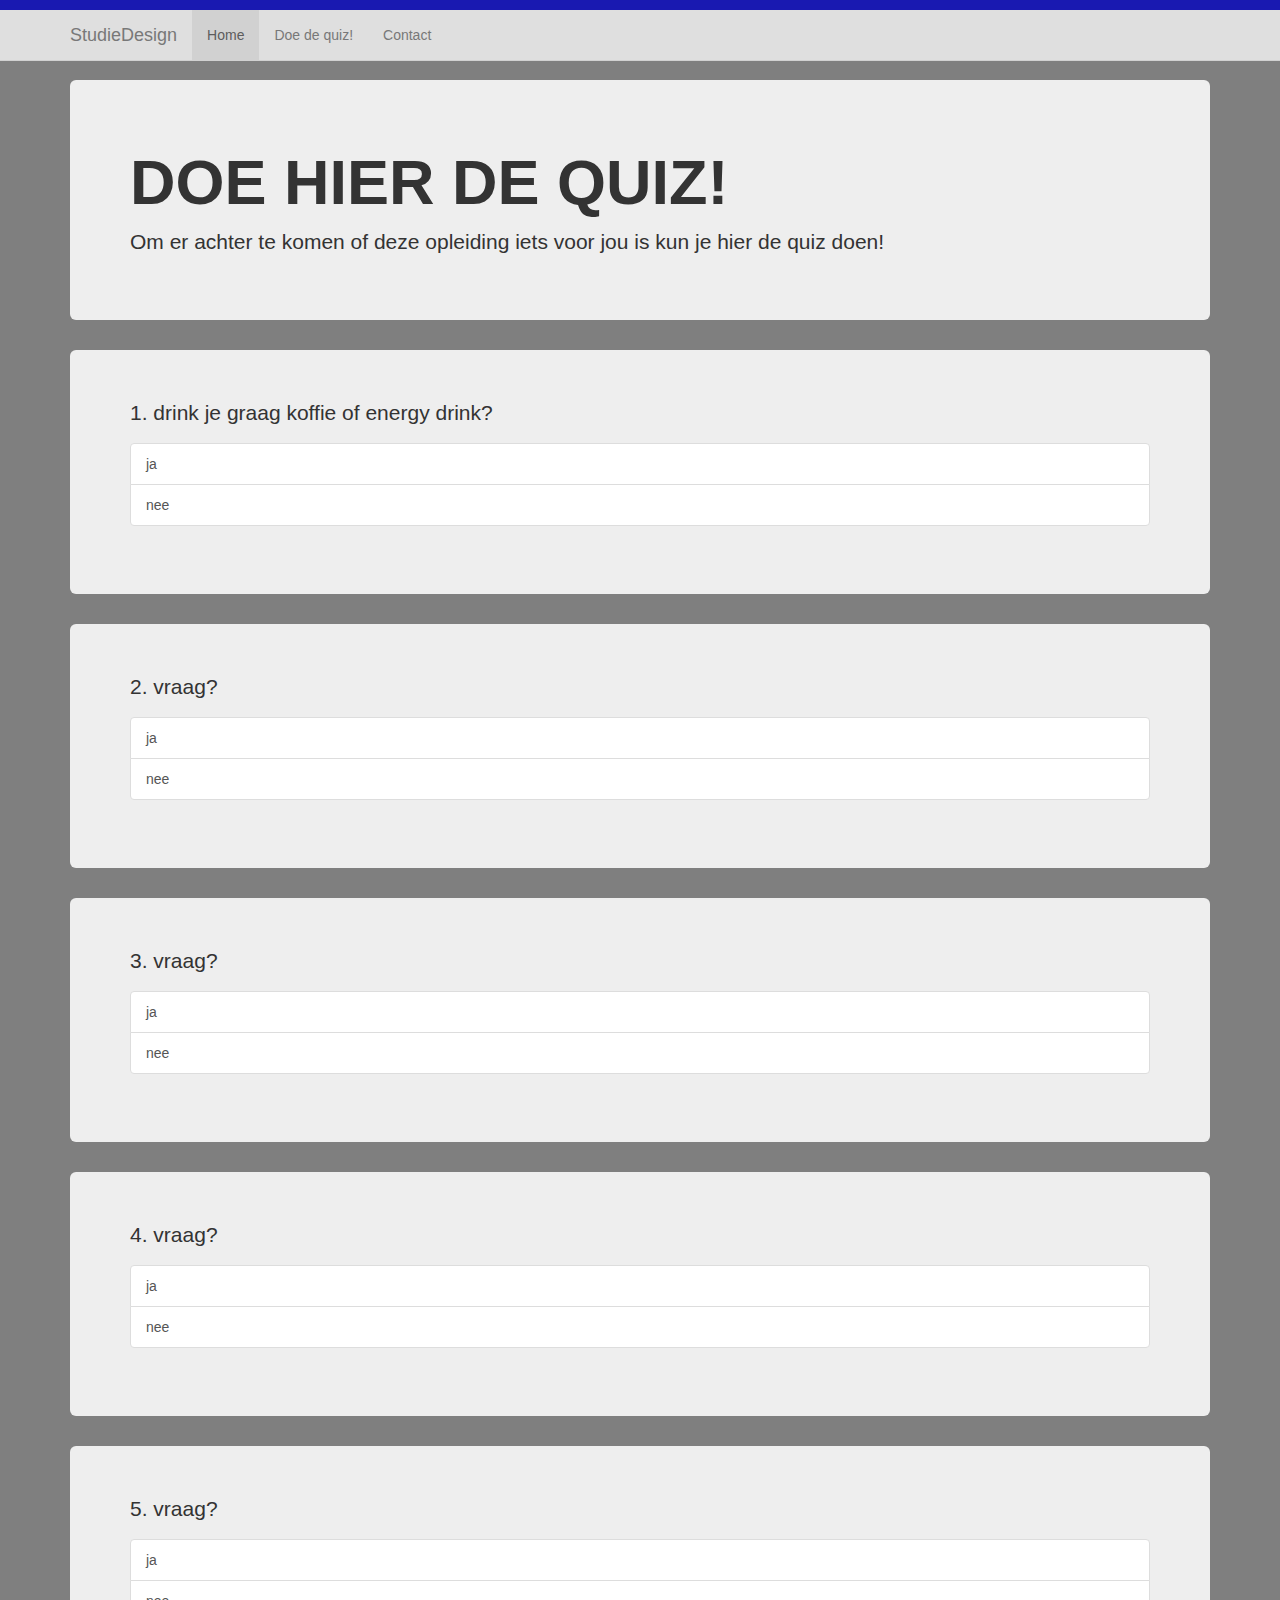
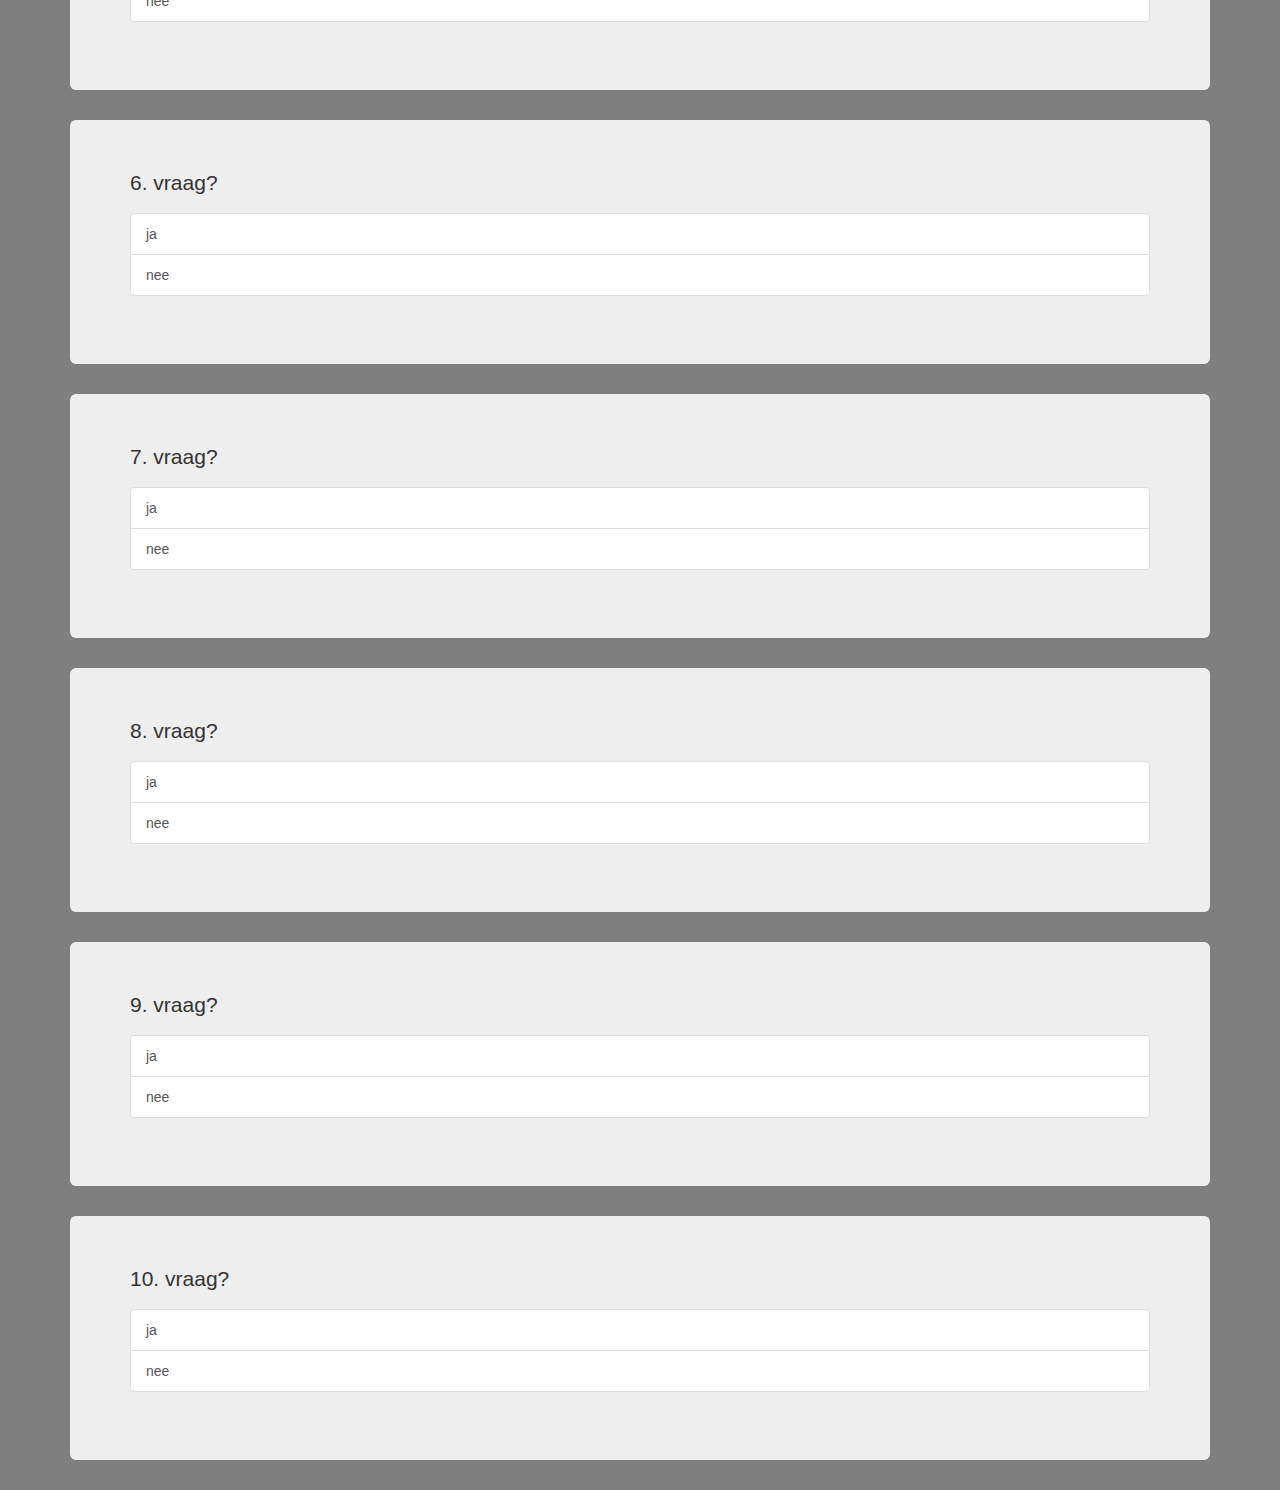
==== quiz.html @ 8c35bb16 "added quiz page" ====
<!DOCTYPE html>
<html lang="en">
<head>
    <meta charset="UTF-8">
    <title>quiz</title>
    <meta charset="UTF-8">
    <title>StudieDesign</title>
    <link rel="shortcut icon" href="assets/images/favicon.ico" type="favicon/ico"/>
    <!-- Latest compiled and minified CSS -->
    <link rel="stylesheet" href="https://maxcdn.bootstrapcdn.com/bootstrap/3.3.7/css/bootstrap.min.css">
    <!-- jQuery library -->
    <script src="https://ajax.googleapis.com/ajax/libs/jquery/3.2.1/jquery.min.js"></script>
    <!-- Latest compiled JavaScript -->
    <script src="https://maxcdn.bootstrapcdn.com/bootstrap/3.3.7/js/bootstrap.min.js"></script>
    <link rel="stylesheet" type="text/css" href="layout/MyCSS.css"/>
</head>
<body>
<nav class="navbar navbar-default navbar-inner navbar-fixed-top">
    <div id="colorstrip"></div>
    <div class="container">
        <div class="navbar-header">
            <button type="button" class="navbar-toggle collapsed" data-toggle="collapse" data-target="#navbar"
                    aria-expanded="false" aria-controls="navbar">
                <span class="sr-only">Toggle navigation</span>
                <span class="icon-bar"></span>
                <span class="icon-bar"></span>
                <span class="icon-bar"></span>
            </button>
            <a class="navbar-brand" href="#">StudieDesign</a>
        </div>
        <div id="navbar" class="navbar-collapse collapse" aria-expanded="false" style="height: 1px;">
            <ul class="nav navbar-nav">
                <li class="active"><a href="#">Home</a></li>
                <li><a href="quiz.html">Doe de quiz!</a></li>
                <li><a href="http://www.avans.nl/over-avans/contact-en-locaties" target="_blank">Contact</a></li>
            </ul>
        </div><!--/.nav-collapse -->
    </div>
</nav>
<div class="container content">

    <div class="jumbotron">
        <h1 class="display-3">Doe hier de quiz!</h1>
        <p class="lead">Om er achter te komen of deze opleiding iets voor jou is kun je hier de quiz doen!</p>
    </div>
    <div class="jumbotron">
        <p>1. drink je graag koffie of energy drink?</p>
        <div class="list-group">
            <a id="q1a1" data-attr="off" onclick="makeActiveA1(1)" class="list-group-item list-group-item-action">ja</a>
            <a id="q1a2" data-attr="off" onclick="makeActiveA1(2)"
               class="list-group-item list-group-item-action">nee</a>
        </div>
    </div>
    <div class="jumbotron">
        <p>2. vraag?</p>
        <div class="list-group">
            <a id="" data-attr="off" onclick="makeActiveA1(1)" class="list-group-item list-group-item-action">ja</a>
            <a id="" data-attr="off" onclick="makeActiveA1(2)" class="list-group-item list-group-item-action">nee</a>
        </div>
    </div>
    <div class="jumbotron">
        <p>3. vraag?</p>
        <div class="list-group">
            <a id="" data-attr="off" onclick="" class="list-group-item list-group-item-action">ja</a>
            <a id="" data-attr="off" onclick="" class="list-group-item list-group-item-action">nee</a>
        </div>
    </div>
    <div class="jumbotron">
        <p>4. vraag?</p>
        <div class="list-group">
            <a id="" data-attr="off" onclick="" class="list-group-item list-group-item-action">ja</a>
            <a id="" data-attr="off" onclick="" class="list-group-item list-group-item-action">nee</a>
        </div>
    </div>
    <div class="jumbotron">
        <p>5. vraag?</p>
        <div class="list-group">
            <a id="" data-attr="off" onclick="" class="list-group-item list-group-item-action">ja</a>
            <a id="" data-attr="off" onclick="" class="list-group-item list-group-item-action">nee</a>
        </div>
    </div>
    <div class="jumbotron">
        <p>6. vraag?</p>
        <div class="list-group">
            <a id="" data-attr="off" onclick="" class="list-group-item list-group-item-action">ja</a>
            <a id="" data-attr="off" onclick="" class="list-group-item list-group-item-action">nee</a>
        </div>
    </div>
    <div class="jumbotron">
        <p>7. vraag?</p>
        <div class="list-group">
            <a id="" data-attr="off" onclick="" class="list-group-item list-group-item-action">ja</a>
            <a id="" data-attr="off" onclick="" class="list-group-item list-group-item-action">nee</a>
        </div>
    </div>
    <div class="jumbotron">
        <p>8. vraag?</p>
        <div class="list-group">
            <a id="" data-attr="off" onclick="" class="list-group-item list-group-item-action">ja</a>
            <a id="" data-attr="off" onclick="" class="list-group-item list-group-item-action">nee</a>
        </div>
    </div>
    <div class="jumbotron">
        <p>9. vraag?</p>
        <div class="list-group">
            <a id="" data-attr="off" onclick="" class="list-group-item list-group-item-action">ja</a>
            <a id="" data-attr="off" onclick="" class="list-group-item list-group-item-action">nee</a>
        </div>
    </div>
    <div class="jumbotron">
        <p>10. vraag?</p>
        <div class="list-group">
            <a id="" data-attr="off" onclick="" class="list-group-item list-group-item-action">ja</a>
            <a id="" data-attr="off" onclick="" class="list-group-item list-group-item-action">nee</a>
        </div>
    </div>
</div>
<script src="js/myJavaScript.js"></script>
</body>
</html>
---- layout/MyCSS.css ----
h1 {
    font-family: 'Roboto', sans-serif;
    font-weight: 900;
    color: white;
    text-transform: uppercase;
    font-size: 2rem;
}

.paragraph {
    font-family: 'Roboto', sans-serif;
    bottom: 20px;
    color: white;
    margin: 0;
}

#colorstrip{
    width: 100%; height: 10px;
    border-style: solid;
    border-color: #0000bf;
    background-color: #0000bf;
}

.navbar-inner {
    opacity: 0.8;
}

.content {
    padding-top: 20px;
}

/* Mobile first*/
body {
    padding-top: 60px;
    background-image: linear-gradient(
            rgba(0, 0, 0, 0.5),
            rgba(0, 0, 0, 0.5)
    ),
    url(../assets/images/10888.jpg);

    /* This will ensure everywhere is covered */
    background-size: cover;
}

/*rule for medium sized screens*/
@media only screen and (min-width: 400px) {
    body {

    }
}

/* rule for bigger screens*/
@media only screen and (min-width: 1190px) {
    body {

    }
}
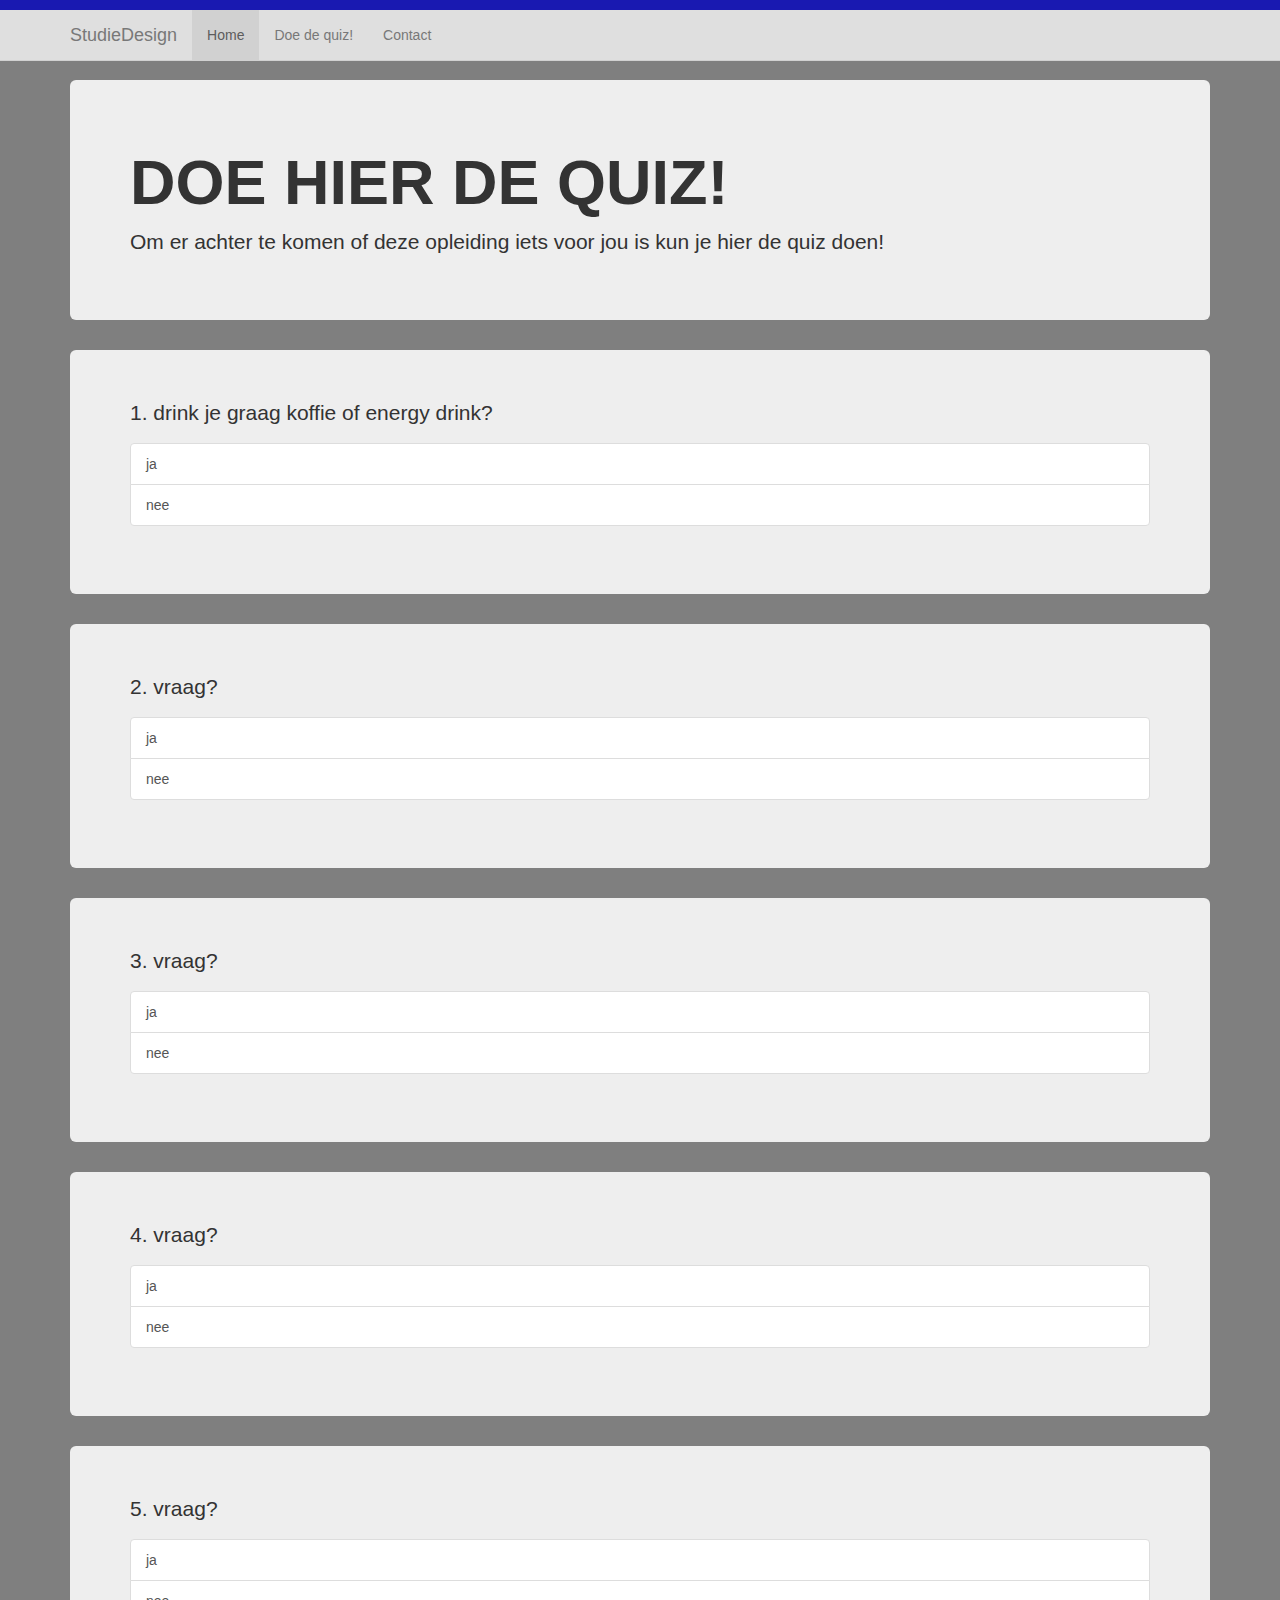
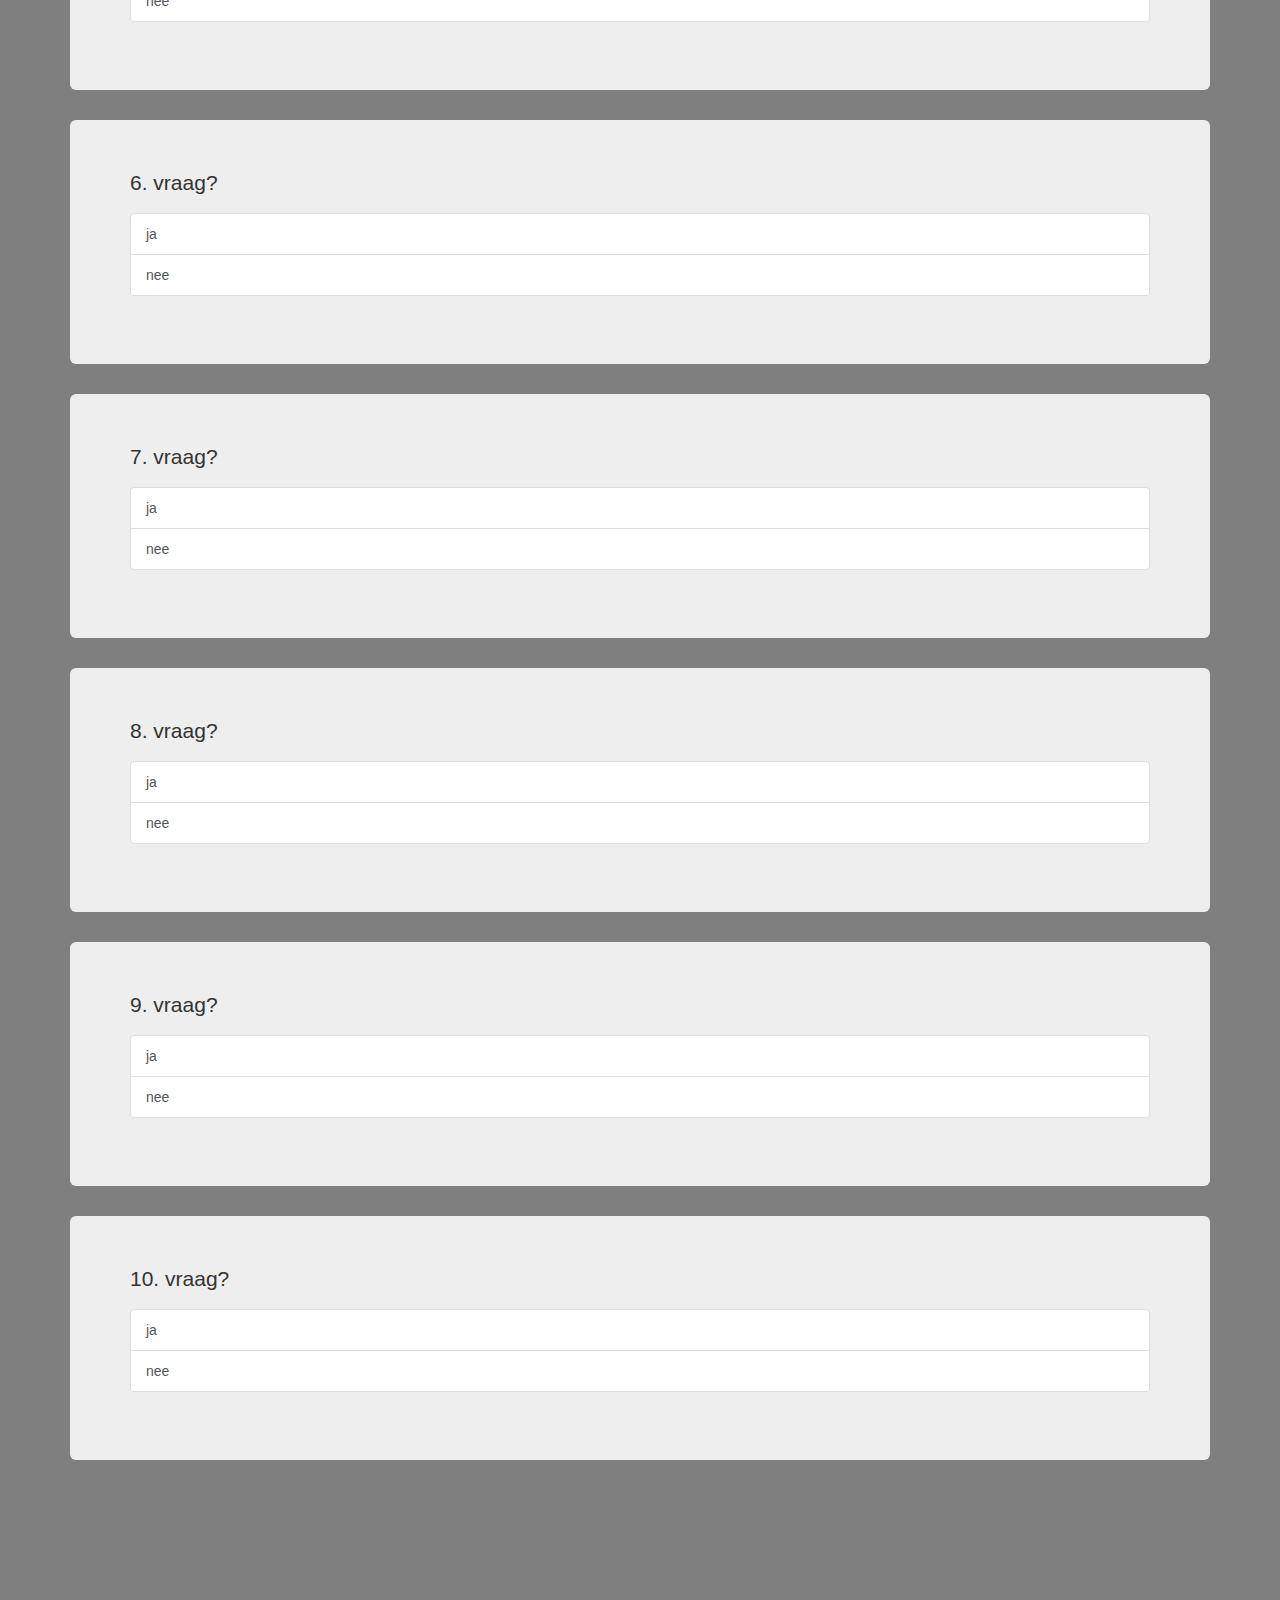
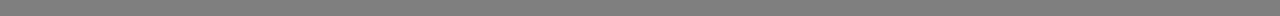
==== commit ecfa5268: "changed everything in javascript for the quiz" ====
--- a/quiz.html
+++ b/quiz.html
@@ -37,82 +37,87 @@
         </div><!--/.nav-collapse -->
     </div>
 </nav>
-<div class="container content">
-
+<div id="quizContent" class="container content">
     <div class="jumbotron">
         <h1 class="display-3">Doe hier de quiz!</h1>
         <p class="lead">Om er achter te komen of deze opleiding iets voor jou is kun je hier de quiz doen!</p>
     </div>
-    <div class="jumbotron">
-        <p>1. drink je graag koffie of energy drink?</p>
-        <div class="list-group">
-            <a id="q1a1" data-attr="off" onclick="makeActiveA1(1)" class="list-group-item list-group-item-action">ja</a>
-            <a id="q1a2" data-attr="off" onclick="makeActiveA1(2)"
-               class="list-group-item list-group-item-action">nee</a>
+    <div id="quizQuestions">
+        <div id="question1" class="jumbotron question">
+            <p>1. drink je graag koffie of energy drink?</p>
+            <div class="list-group ">
+                <a id="q1a1" data-attr="off" onclick="makeActive(1, 1)" class="list-group-item list-group-item-action">ja</a>
+                <a id="q1a2" data-attr="off" onclick="makeActive(1, 2)"
+                   class="list-group-item list-group-item-action">nee</a>
+            </div>
+        </div>
+        <div id="question2" class="jumbotron question">
+            <p>2. vraag?</p>
+            <div class="list-group ">
+                <a id="q2a1" data-attr="off" onclick="makeActive(2, 1)" class="list-group-item list-group-item-action">ja</a>
+                <a id="q2a2" data-attr="off" onclick="makeActive(2, 2)" class="list-group-item list-group-item-action">nee</a>
+            </div>
+        </div>
+        <div id="question3" class="jumbotron question">
+            <p>3. vraag?</p>
+            <div class="list-group ">
+                <a id="q3a1" data-attr="off" onclick="makeActive(3, 1)" class="list-group-item list-group-item-action">ja</a>
+                <a id="q3a2" data-attr="off" onclick="makeActive(3, 2)" class="list-group-item list-group-item-action">nee</a>
+            </div>
+        </div>
+        <div id="question4" class="jumbotron question">
+            <p>4. vraag?</p>
+            <div class="list-group ">
+                <a id="q4a1" data-attr="off" onclick="makeActive(4, 1)" class="list-group-item list-group-item-action">ja</a>
+                <a id="q4a2" data-attr="off" onclick="makeActive(4, 2)" class="list-group-item list-group-item-action">nee</a>
+            </div>
+        </div>
+        <div id="question5" class="jumbotron question">
+            <p>5. vraag?</p>
+            <div class="list-group">
+                <a id="q5a1" data-attr="off" onclick="makeActive(5, 1)" class="list-group-item list-group-item-action">ja</a>
+                <a id="q5a2" data-attr="off" onclick="makeActive(5, 2)" class="list-group-item list-group-item-action">nee</a>
+            </div>
+        </div>
+        <div id="question6" class="jumbotron question">
+            <p>6. vraag?</p>
+            <div class="list-group">
+                <a id="q6a1" data-attr="off" onclick="makeActive(6, 1)" class="list-group-item list-group-item-action">ja</a>
+                <a id="q6a2" data-attr="off" onclick="makeActive(6, 2)" class="list-group-item list-group-item-action">nee</a>
+            </div>
+        </div>
+        <div id="question7" class="jumbotron question">
+            <p>7. vraag?</p>
+            <div class="list-group">
+                <a id="q7a1" data-attr="off" onclick="makeActive(7, 1)" class="list-group-item list-group-item-action">ja</a>
+                <a id="q7a2" data-attr="off" onclick="makeActive(7, 2)" class="list-group-item list-group-item-action">nee</a>
+            </div>
+        </div>
+        <div id="question8" class="jumbotron question">
+            <p>8. vraag?</p>
+            <div class="list-group">
+                <a id="q8a1" data-attr="off" onclick="makeActive(8, 1)" class="list-group-item list-group-item-action">ja</a>
+                <a id="q8a2" data-attr="off" onclick="makeActive(8, 2)" class="list-group-item list-group-item-action">nee</a>
+            </div>
+        </div>
+        <div id="question9" class="jumbotron question">
+            <p>9. vraag?</p>
+            <div class="list-group">
+                <a id="q9a1" data-attr="off" onclick="makeActive(9, 1)" class="list-group-item list-group-item-action">ja</a>
+                <a id="q9a2" data-attr="off" onclick="makeActive(9, 2)" class="list-group-item list-group-item-action">nee</a>
+            </div>
+        </div>
+        <div id="question10" class="jumbotron question">
+            <p>10. vraag?</p>
+            <div class="list-group">
+                <a id="q10a1" data-attr="off" onclick="makeActive(10, 1)"
+                   class="list-group-item list-group-item-action">ja</a>
+                <a id="q10a2" data-attr="off" onclick="makeActive(10, 2)"
+                   class="list-group-item list-group-item-action">nee</a>
+            </div>
         </div>
     </div>
-    <div class="jumbotron">
-        <p>2. vraag?</p>
-        <div class="list-group">
-            <a id="" data-attr="off" onclick="makeActiveA1(1)" class="list-group-item list-group-item-action">ja</a>
-            <a id="" data-attr="off" onclick="makeActiveA1(2)" class="list-group-item list-group-item-action">nee</a>
-        </div>
-    </div>
-    <div class="jumbotron">
-        <p>3. vraag?</p>
-        <div class="list-group">
-            <a id="" data-attr="off" onclick="" class="list-group-item list-group-item-action">ja</a>
-            <a id="" data-attr="off" onclick="" class="list-group-item list-group-item-action">nee</a>
-        </div>
-    </div>
-    <div class="jumbotron">
-        <p>4. vraag?</p>
-        <div class="list-group">
-            <a id="" data-attr="off" onclick="" class="list-group-item list-group-item-action">ja</a>
-            <a id="" data-attr="off" onclick="" class="list-group-item list-group-item-action">nee</a>
-        </div>
-    </div>
-    <div class="jumbotron">
-        <p>5. vraag?</p>
-        <div class="list-group">
-            <a id="" data-attr="off" onclick="" class="list-group-item list-group-item-action">ja</a>
-            <a id="" data-attr="off" onclick="" class="list-group-item list-group-item-action">nee</a>
-        </div>
-    </div>
-    <div class="jumbotron">
-        <p>6. vraag?</p>
-        <div class="list-group">
-            <a id="" data-attr="off" onclick="" class="list-group-item list-group-item-action">ja</a>
-            <a id="" data-attr="off" onclick="" class="list-group-item list-group-item-action">nee</a>
-        </div>
-    </div>
-    <div class="jumbotron">
-        <p>7. vraag?</p>
-        <div class="list-group">
-            <a id="" data-attr="off" onclick="" class="list-group-item list-group-item-action">ja</a>
-            <a id="" data-attr="off" onclick="" class="list-group-item list-group-item-action">nee</a>
-        </div>
-    </div>
-    <div class="jumbotron">
-        <p>8. vraag?</p>
-        <div class="list-group">
-            <a id="" data-attr="off" onclick="" class="list-group-item list-group-item-action">ja</a>
-            <a id="" data-attr="off" onclick="" class="list-group-item list-group-item-action">nee</a>
-        </div>
-    </div>
-    <div class="jumbotron">
-        <p>9. vraag?</p>
-        <div class="list-group">
-            <a id="" data-attr="off" onclick="" class="list-group-item list-group-item-action">ja</a>
-            <a id="" data-attr="off" onclick="" class="list-group-item list-group-item-action">nee</a>
-        </div>
-    </div>
-    <div class="jumbotron">
-        <p>10. vraag?</p>
-        <div class="list-group">
-            <a id="" data-attr="off" onclick="" class="list-group-item list-group-item-action">ja</a>
-            <a id="" data-attr="off" onclick="" class="list-group-item list-group-item-action">nee</a>
-        </div>
+    <div id="finalScores" class="jumbotron finalScore">
     </div>
 </div>
 <script src="js/myJavaScript.js"></script>
--- a/layout/MyCSS.css
+++ b/layout/MyCSS.css
@@ -54,3 +54,7 @@
 
     }
 }
+
+#finalScores{
+    visibility: hidden;
+}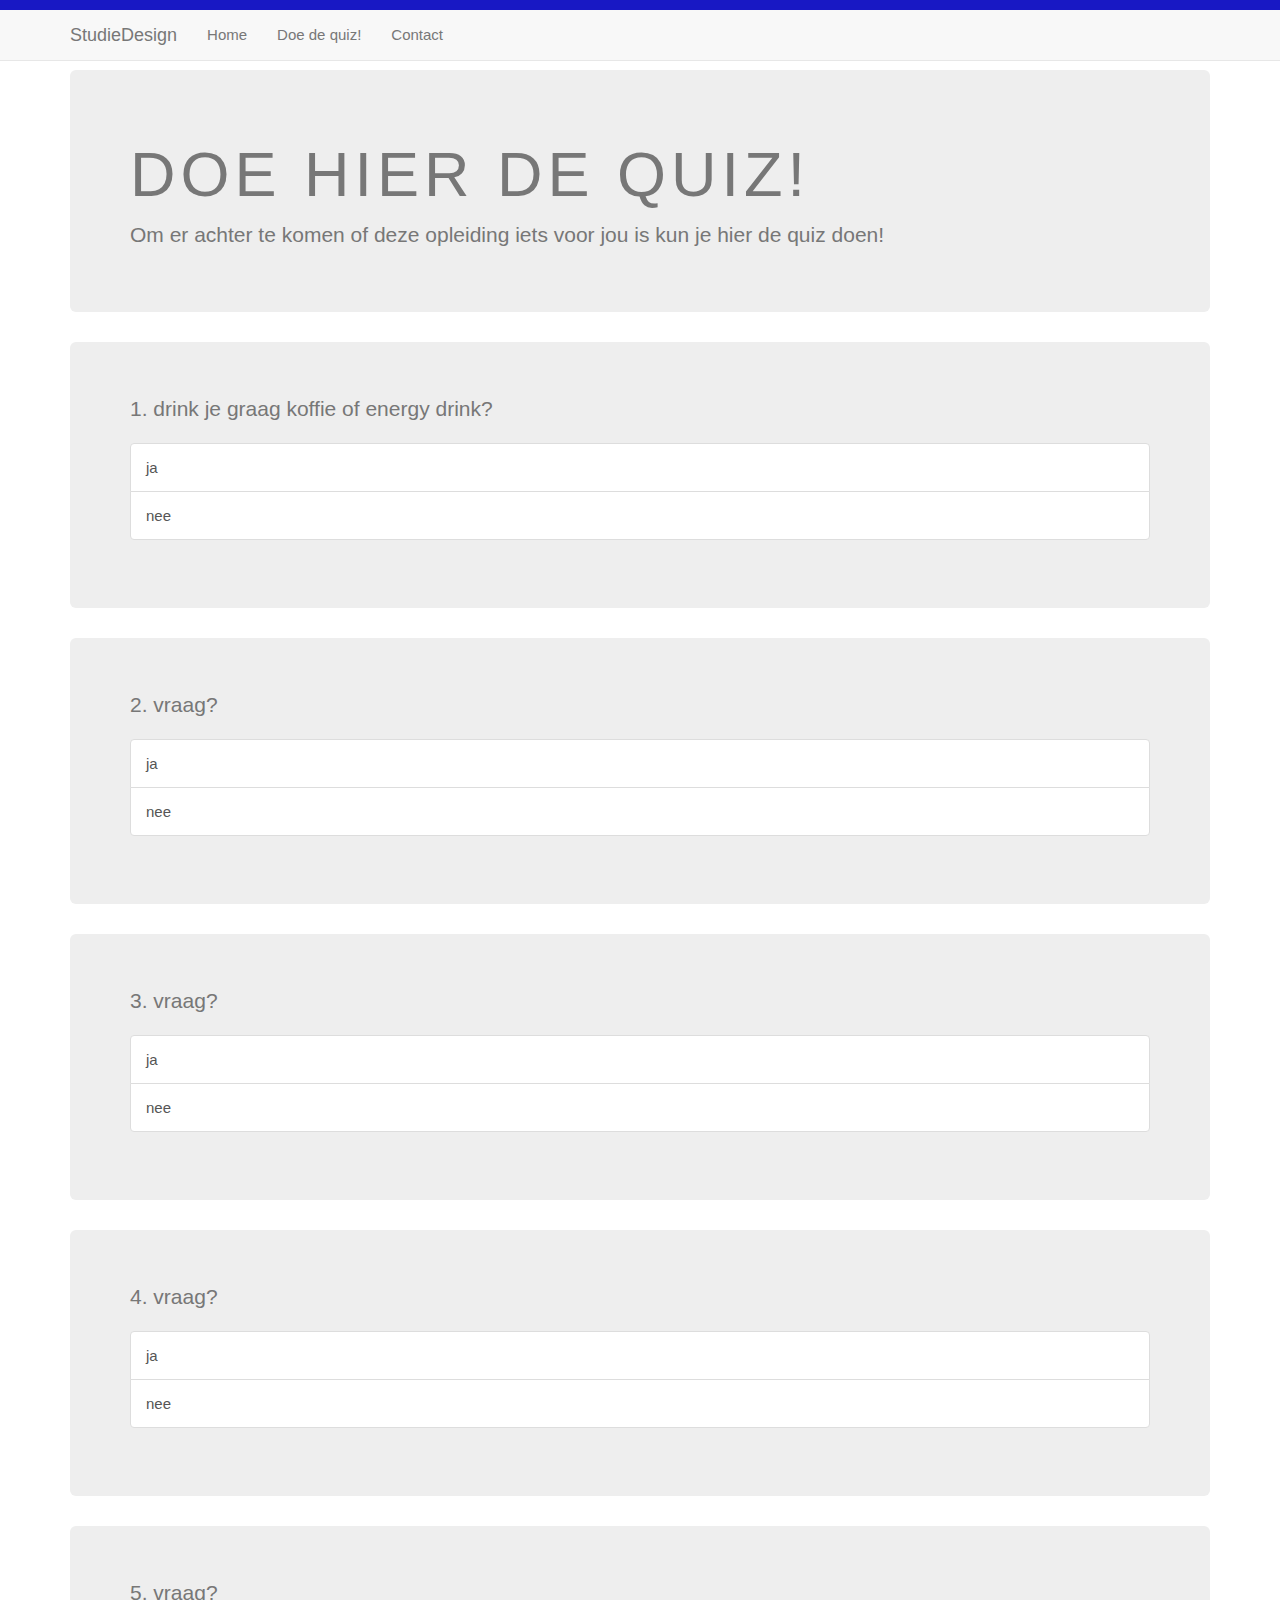
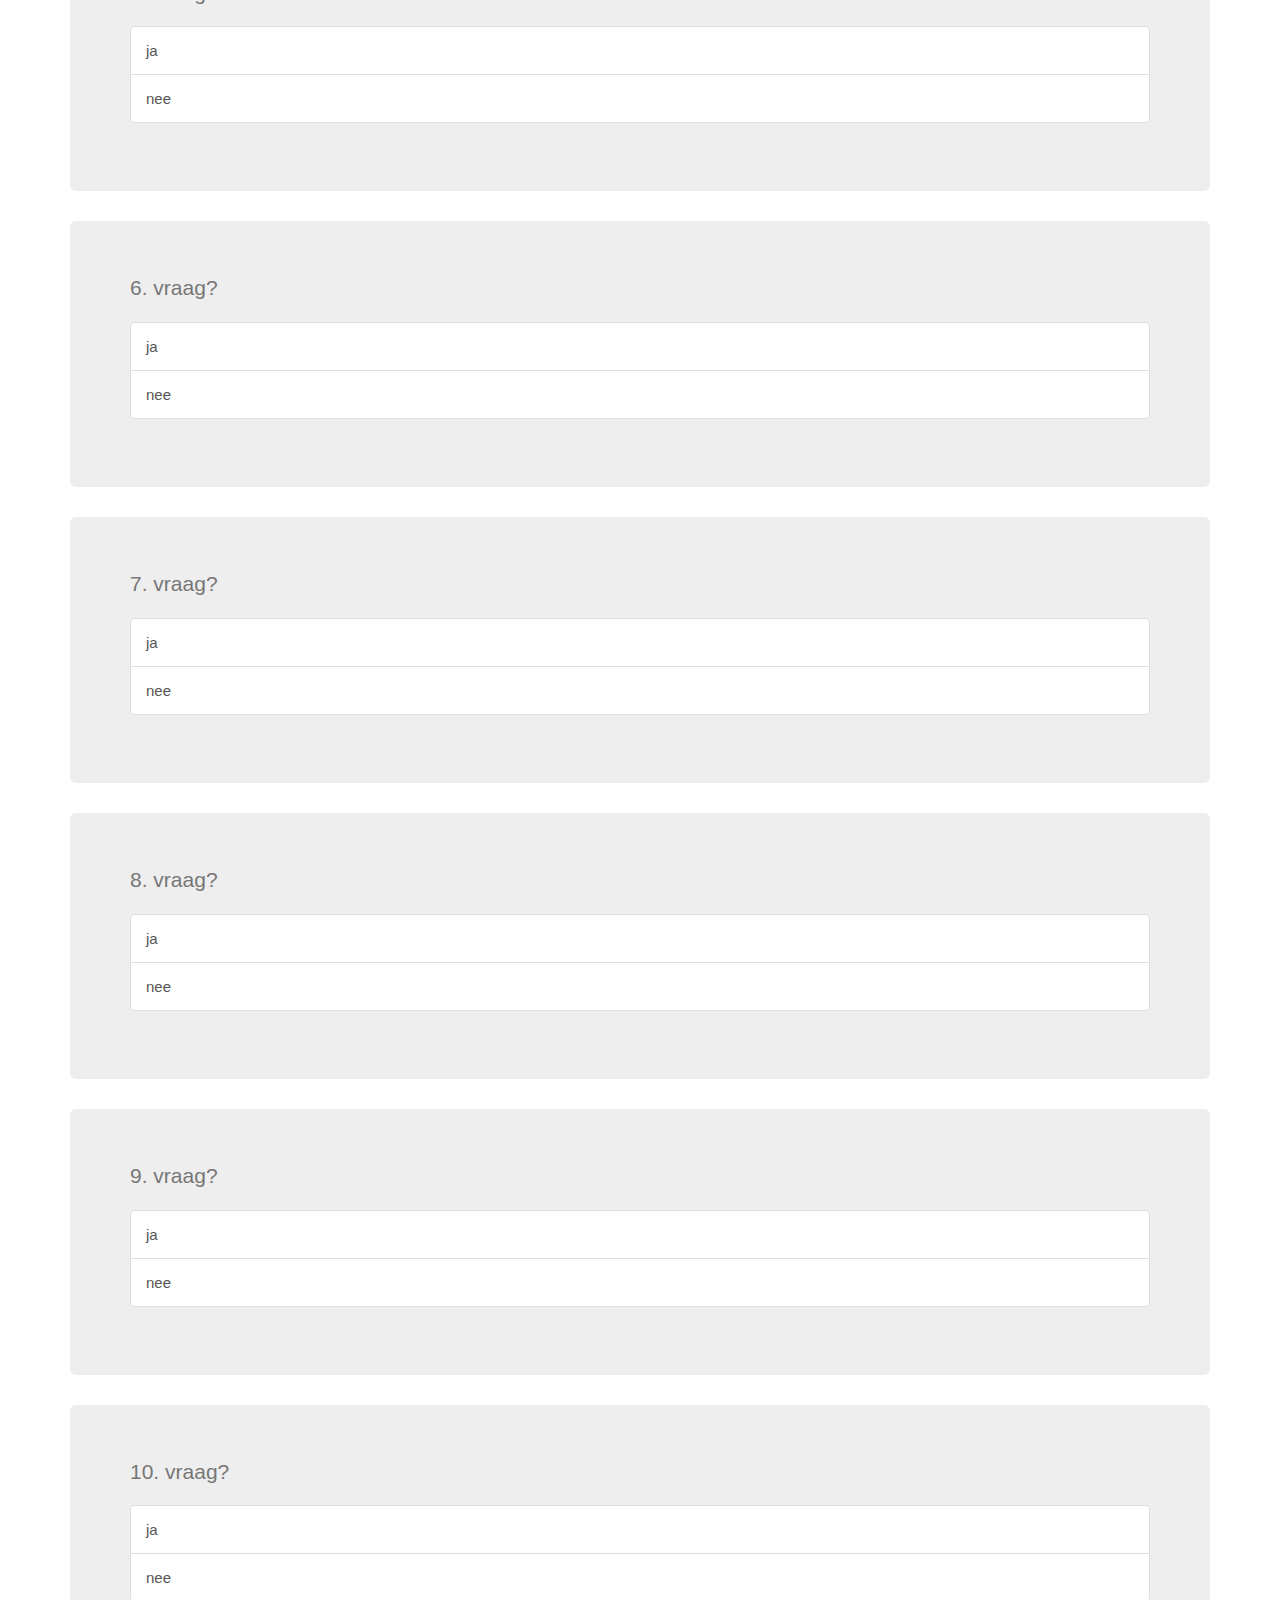
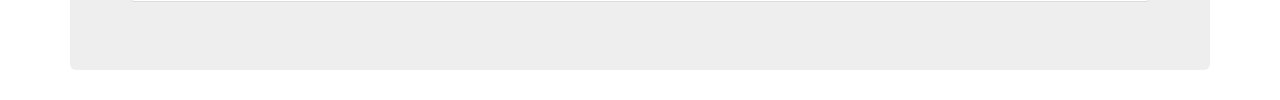
==== commit a81f877d: "Structered site with fullPage.js" ====
--- a/quiz.html
+++ b/quiz.html
@@ -30,94 +30,89 @@
         </div>
         <div id="navbar" class="navbar-collapse collapse" aria-expanded="false" style="height: 1px;">
             <ul class="nav navbar-nav">
-                <li class="active"><a href="#">Home</a></li>
+                <li><a href="index.html">Home</a></li>
                 <li><a href="quiz.html">Doe de quiz!</a></li>
                 <li><a href="http://www.avans.nl/over-avans/contact-en-locaties" target="_blank">Contact</a></li>
             </ul>
         </div><!--/.nav-collapse -->
     </div>
 </nav>
-<div id="quizContent" class="container content">
+<div class="container content">
+
     <div class="jumbotron">
         <h1 class="display-3">Doe hier de quiz!</h1>
         <p class="lead">Om er achter te komen of deze opleiding iets voor jou is kun je hier de quiz doen!</p>
     </div>
-    <div id="quizQuestions">
-        <div id="question1" class="jumbotron question">
-            <p>1. drink je graag koffie of energy drink?</p>
-            <div class="list-group ">
-                <a id="q1a1" data-attr="off" onclick="makeActive(1, 1)" class="list-group-item list-group-item-action">ja</a>
-                <a id="q1a2" data-attr="off" onclick="makeActive(1, 2)"
-                   class="list-group-item list-group-item-action">nee</a>
-            </div>
-        </div>
-        <div id="question2" class="jumbotron question">
-            <p>2. vraag?</p>
-            <div class="list-group ">
-                <a id="q2a1" data-attr="off" onclick="makeActive(2, 1)" class="list-group-item list-group-item-action">ja</a>
-                <a id="q2a2" data-attr="off" onclick="makeActive(2, 2)" class="list-group-item list-group-item-action">nee</a>
-            </div>
-        </div>
-        <div id="question3" class="jumbotron question">
-            <p>3. vraag?</p>
-            <div class="list-group ">
-                <a id="q3a1" data-attr="off" onclick="makeActive(3, 1)" class="list-group-item list-group-item-action">ja</a>
-                <a id="q3a2" data-attr="off" onclick="makeActive(3, 2)" class="list-group-item list-group-item-action">nee</a>
-            </div>
-        </div>
-        <div id="question4" class="jumbotron question">
-            <p>4. vraag?</p>
-            <div class="list-group ">
-                <a id="q4a1" data-attr="off" onclick="makeActive(4, 1)" class="list-group-item list-group-item-action">ja</a>
-                <a id="q4a2" data-attr="off" onclick="makeActive(4, 2)" class="list-group-item list-group-item-action">nee</a>
-            </div>
-        </div>
-        <div id="question5" class="jumbotron question">
-            <p>5. vraag?</p>
-            <div class="list-group">
-                <a id="q5a1" data-attr="off" onclick="makeActive(5, 1)" class="list-group-item list-group-item-action">ja</a>
-                <a id="q5a2" data-attr="off" onclick="makeActive(5, 2)" class="list-group-item list-group-item-action">nee</a>
-            </div>
-        </div>
-        <div id="question6" class="jumbotron question">
-            <p>6. vraag?</p>
-            <div class="list-group">
-                <a id="q6a1" data-attr="off" onclick="makeActive(6, 1)" class="list-group-item list-group-item-action">ja</a>
-                <a id="q6a2" data-attr="off" onclick="makeActive(6, 2)" class="list-group-item list-group-item-action">nee</a>
-            </div>
-        </div>
-        <div id="question7" class="jumbotron question">
-            <p>7. vraag?</p>
-            <div class="list-group">
-                <a id="q7a1" data-attr="off" onclick="makeActive(7, 1)" class="list-group-item list-group-item-action">ja</a>
-                <a id="q7a2" data-attr="off" onclick="makeActive(7, 2)" class="list-group-item list-group-item-action">nee</a>
-            </div>
-        </div>
-        <div id="question8" class="jumbotron question">
-            <p>8. vraag?</p>
-            <div class="list-group">
-                <a id="q8a1" data-attr="off" onclick="makeActive(8, 1)" class="list-group-item list-group-item-action">ja</a>
-                <a id="q8a2" data-attr="off" onclick="makeActive(8, 2)" class="list-group-item list-group-item-action">nee</a>
-            </div>
-        </div>
-        <div id="question9" class="jumbotron question">
-            <p>9. vraag?</p>
-            <div class="list-group">
-                <a id="q9a1" data-attr="off" onclick="makeActive(9, 1)" class="list-group-item list-group-item-action">ja</a>
-                <a id="q9a2" data-attr="off" onclick="makeActive(9, 2)" class="list-group-item list-group-item-action">nee</a>
-            </div>
-        </div>
-        <div id="question10" class="jumbotron question">
-            <p>10. vraag?</p>
-            <div class="list-group">
-                <a id="q10a1" data-attr="off" onclick="makeActive(10, 1)"
-                   class="list-group-item list-group-item-action">ja</a>
-                <a id="q10a2" data-attr="off" onclick="makeActive(10, 2)"
-                   class="list-group-item list-group-item-action">nee</a>
-            </div>
+    <div class="jumbotron">
+        <p>1. drink je graag koffie of energy drink?</p>
+        <div class="list-group">
+            <a id="q1a1" data-attr="off" onclick="makeActiveA1(1)" class="list-group-item list-group-item-action">ja</a>
+            <a id="q1a2" data-attr="off" onclick="makeActiveA1(2)"
+               class="list-group-item list-group-item-action">nee</a>
         </div>
     </div>
-    <div id="finalScores" class="jumbotron finalScore">
+    <div class="jumbotron">
+        <p>2. vraag?</p>
+        <div class="list-group">
+            <a id="" data-attr="off" onclick="makeActiveA1(1)" class="list-group-item list-group-item-action">ja</a>
+            <a id="" data-attr="off" onclick="makeActiveA1(2)" class="list-group-item list-group-item-action">nee</a>
+        </div>
+    </div>
+    <div class="jumbotron">
+        <p>3. vraag?</p>
+        <div class="list-group">
+            <a id="" data-attr="off" onclick="" class="list-group-item list-group-item-action">ja</a>
+            <a id="" data-attr="off" onclick="" class="list-group-item list-group-item-action">nee</a>
+        </div>
+    </div>
+    <div class="jumbotron">
+        <p>4. vraag?</p>
+        <div class="list-group">
+            <a id="" data-attr="off" onclick="" class="list-group-item list-group-item-action">ja</a>
+            <a id="" data-attr="off" onclick="" class="list-group-item list-group-item-action">nee</a>
+        </div>
+    </div>
+    <div class="jumbotron">
+        <p>5. vraag?</p>
+        <div class="list-group">
+            <a id="" data-attr="off" onclick="" class="list-group-item list-group-item-action">ja</a>
+            <a id="" data-attr="off" onclick="" class="list-group-item list-group-item-action">nee</a>
+        </div>
+    </div>
+    <div class="jumbotron">
+        <p>6. vraag?</p>
+        <div class="list-group">
+            <a id="" data-attr="off" onclick="" class="list-group-item list-group-item-action">ja</a>
+            <a id="" data-attr="off" onclick="" class="list-group-item list-group-item-action">nee</a>
+        </div>
+    </div>
+    <div class="jumbotron">
+        <p>7. vraag?</p>
+        <div class="list-group">
+            <a id="" data-attr="off" onclick="" class="list-group-item list-group-item-action">ja</a>
+            <a id="" data-attr="off" onclick="" class="list-group-item list-group-item-action">nee</a>
+        </div>
+    </div>
+    <div class="jumbotron">
+        <p>8. vraag?</p>
+        <div class="list-group">
+            <a id="" data-attr="off" onclick="" class="list-group-item list-group-item-action">ja</a>
+            <a id="" data-attr="off" onclick="" class="list-group-item list-group-item-action">nee</a>
+        </div>
+    </div>
+    <div class="jumbotron">
+        <p>9. vraag?</p>
+        <div class="list-group">
+            <a id="" data-attr="off" onclick="" class="list-group-item list-group-item-action">ja</a>
+            <a id="" data-attr="off" onclick="" class="list-group-item list-group-item-action">nee</a>
+        </div>
+    </div>
+    <div class="jumbotron">
+        <p>10. vraag?</p>
+        <div class="list-group">
+            <a id="" data-attr="off" onclick="" class="list-group-item list-group-item-action">ja</a>
+            <a id="" data-attr="off" onclick="" class="list-group-item list-group-item-action">nee</a>
+        </div>
     </div>
 </div>
 <script src="js/myJavaScript.js"></script>
--- a/layout/MyCSS.css
+++ b/layout/MyCSS.css
@@ -1,12 +1,40 @@
-h1 {
-    font-family: 'Roboto', sans-serif;
-    font-weight: 900;
-    color: white;
-    text-transform: uppercase;
-    font-size: 2rem;
+/* Mobile first*/
+body {
+    padding-top: 70px;
+    background-image: url(../assets/images/10888.jpg);
+    position: relative;
+    background-position: center;
+    background-repeat: no-repeat;
+    background-size: cover;
+    font: 400 15px/1.8 "Lato", sans-serif;
+    color: #777;
+
 }
 
-.paragraph {
+/*rule for medium sized screens*/
+@media only screen and (min-width: 400px) {
+    #logo {
+        width: 32%;
+        height: auto;
+    }
+}
+
+/* rule for bigger screens*/
+@media only screen and (min-width: 1190px) {
+    #logo {
+        width: 32%;
+        height: auto;
+    }
+}
+
+h1, h2 {
+    letter-spacing: 5px;
+    text-transform: uppercase;
+    font: 20px "Lato", sans-serif;
+    color: #fff;
+}
+
+#fullpage p {
     font-family: 'Roboto', sans-serif;
     bottom: 20px;
     color: white;
@@ -14,47 +42,44 @@
 }
 
 #colorstrip{
-    width: 100%; height: 10px;
+    width: 100%;
+    height: 10px;
     border-style: solid;
     border-color: #0000bf;
     background-color: #0000bf;
+    opacity: 0.9;
 }
 
-.navbar-inner {
-    opacity: 0.8;
+#logo {
+    width: 32%;
+    height: auto;
 }
 
-.content {
+.carousel {
     padding-top: 20px;
 }
 
-/* Mobile first*/
-body {
-    padding-top: 60px;
-    background-image: linear-gradient(
-            rgba(0, 0, 0, 0.5),
-            rgba(0, 0, 0, 0.5)
-    ),
-    url(../assets/images/10888.jpg);
-
-    /* This will ensure everywhere is covered */
-    background-size: cover;
+.section {
+    background-color: #000;
+    opacity: 0.65;
+    width: 100%;
 }
 
-/*rule for medium sized screens*/
-@media only screen and (min-width: 400px) {
-    body {
-
-    }
+.period {
+    background: linear-gradient(to bottom, #3fc1f1 0%, #3186a3 100%);
 }
 
-/* rule for bigger screens*/
-@media only screen and (min-width: 1190px) {
-    body {
-
-    }
+table {
+    width: 100%;
 }
 
-#finalScores{
-    visibility: hidden;
-}+#footer {
+    right: 0;
+    bottom: 0;
+    left: 0;
+    padding: 1rem;
+    background-color: #efefef;
+    opacity: 1;
+    text-align: center;
+}
+
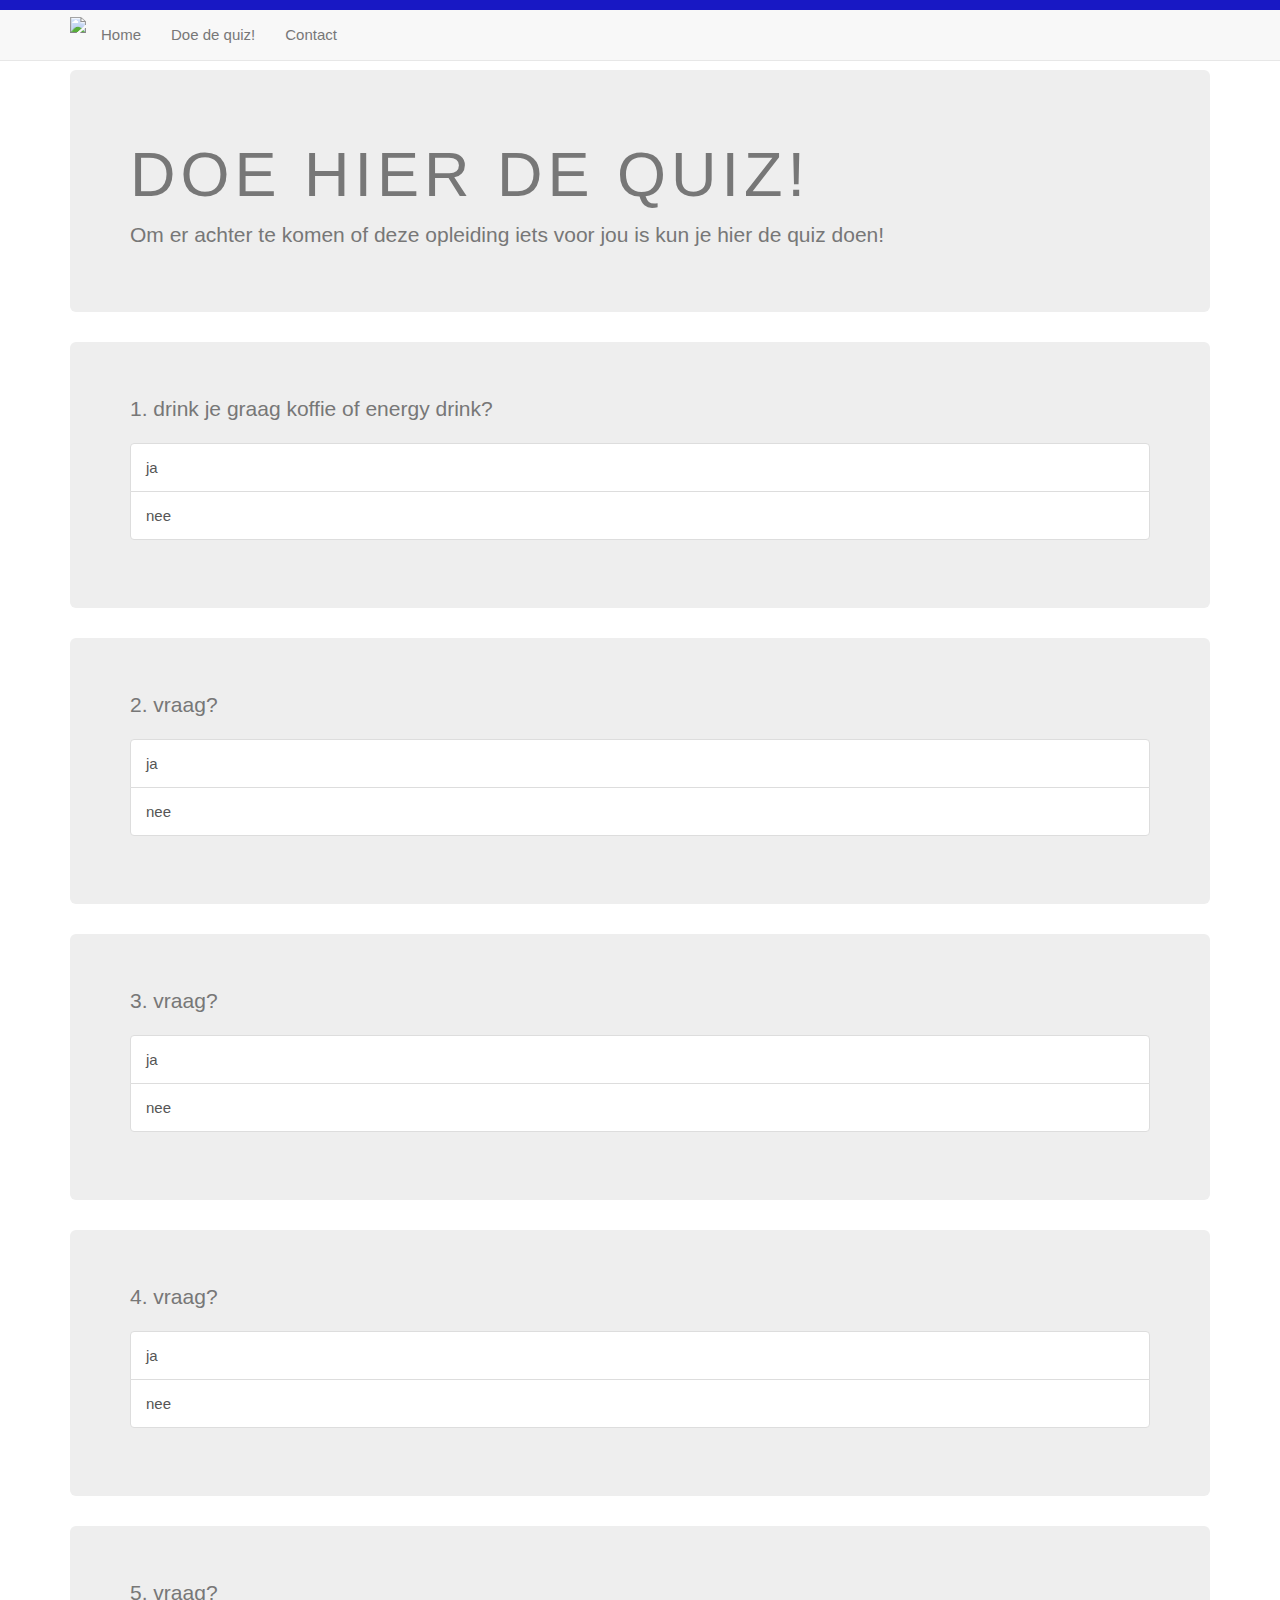
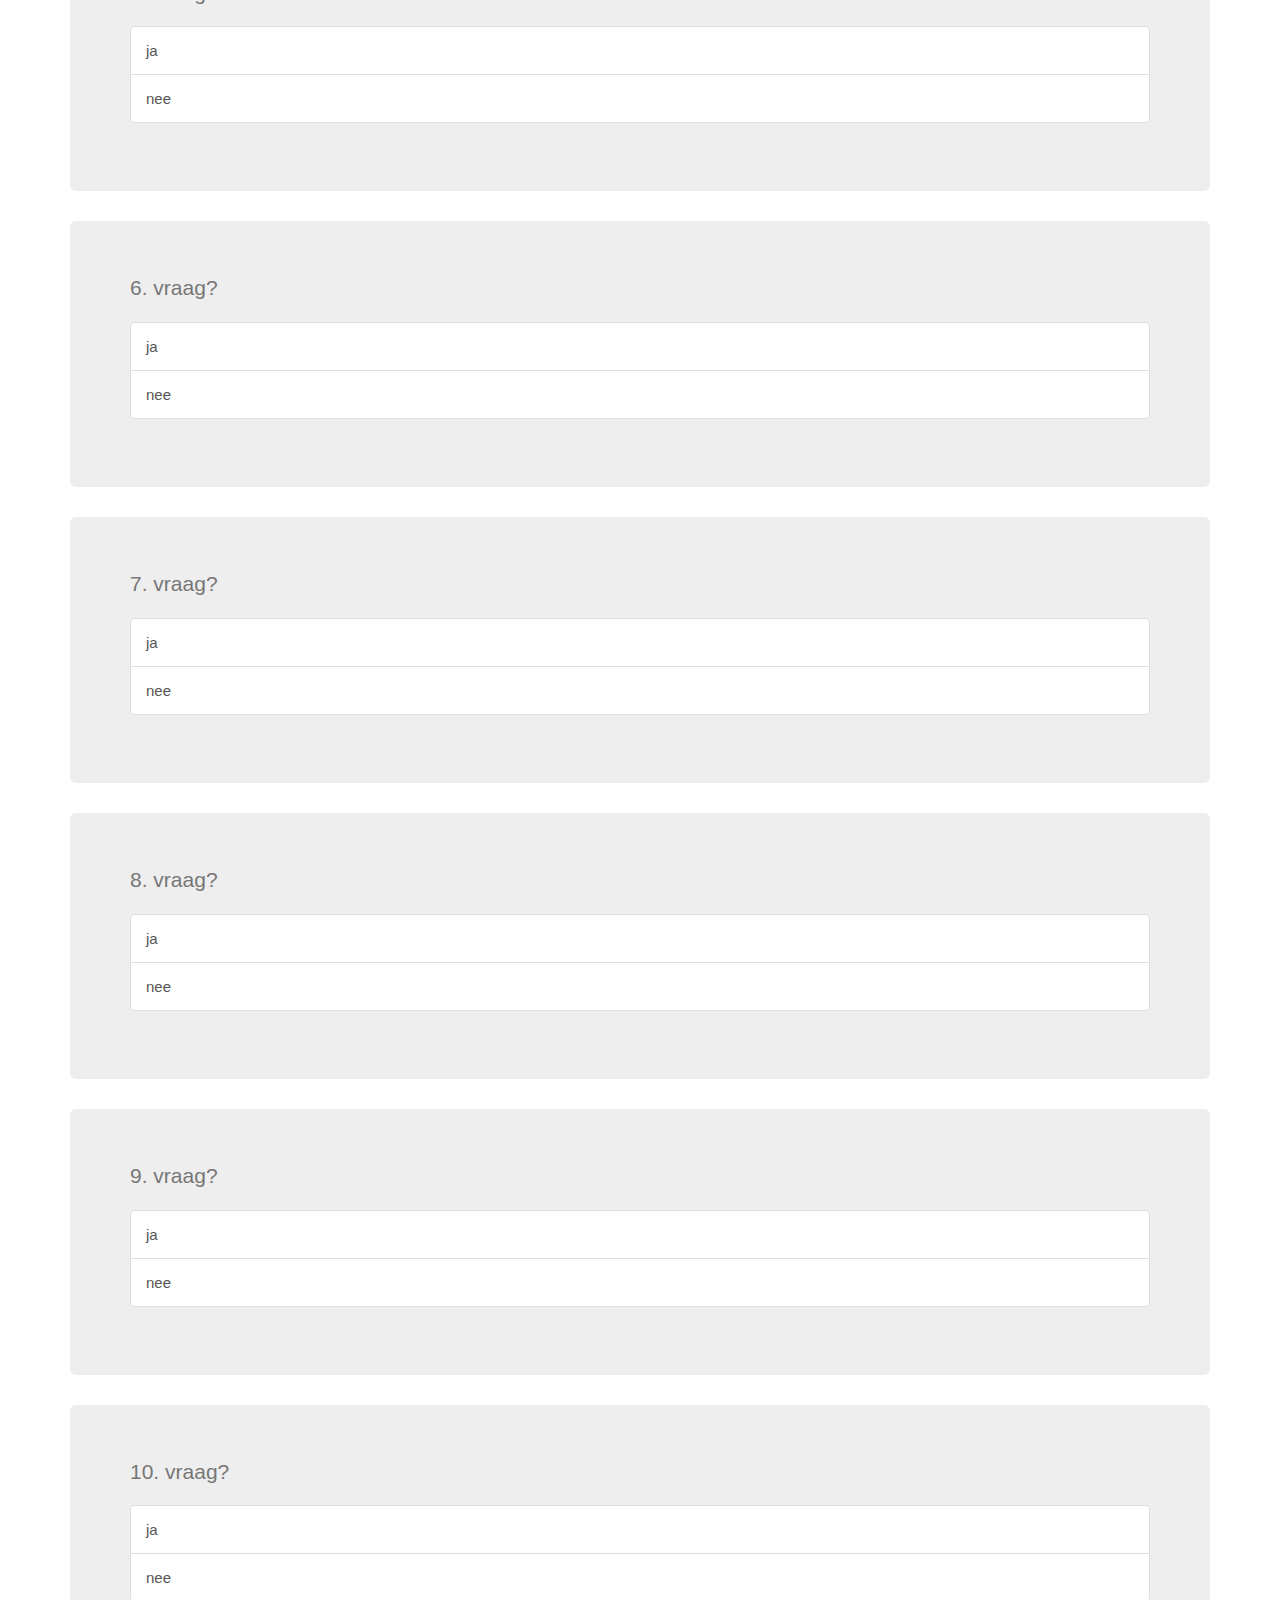
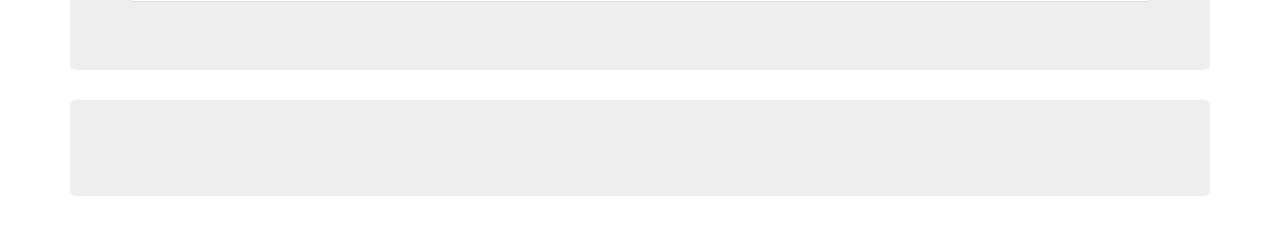
==== commit 655e25bc: "Fixed navbar logo on quiz page" ====
--- a/quiz.html
+++ b/quiz.html
@@ -26,7 +26,7 @@
                 <span class="icon-bar"></span>
                 <span class="icon-bar"></span>
             </button>
-            <a class="navbar-brand" href="#">StudieDesign</a>
+            <a href="#"><img id="logo" src="assets/images/avans_logo.jpg"></a>
         </div>
         <div id="navbar" class="navbar-collapse collapse" aria-expanded="false" style="height: 1px;">
             <ul class="nav navbar-nav">
@@ -37,82 +37,87 @@
         </div><!--/.nav-collapse -->
     </div>
 </nav>
-<div class="container content">
-
+<div id="quizContent" class="container content">
     <div class="jumbotron">
         <h1 class="display-3">Doe hier de quiz!</h1>
         <p class="lead">Om er achter te komen of deze opleiding iets voor jou is kun je hier de quiz doen!</p>
     </div>
-    <div class="jumbotron">
-        <p>1. drink je graag koffie of energy drink?</p>
-        <div class="list-group">
-            <a id="q1a1" data-attr="off" onclick="makeActiveA1(1)" class="list-group-item list-group-item-action">ja</a>
-            <a id="q1a2" data-attr="off" onclick="makeActiveA1(2)"
-               class="list-group-item list-group-item-action">nee</a>
+    <div id="quizQuestions">
+        <div id="question1" class="jumbotron question">
+            <p>1. drink je graag koffie of energy drink?</p>
+            <div class="list-group ">
+                <a id="q1a1" data-attr="off" onclick="makeActive(1, 1)" class="list-group-item list-group-item-action">ja</a>
+                <a id="q1a2" data-attr="off" onclick="makeActive(1, 2)"
+                   class="list-group-item list-group-item-action">nee</a>
+            </div>
+        </div>
+        <div id="question2" class="jumbotron question">
+            <p>2. vraag?</p>
+            <div class="list-group ">
+                <a id="q2a1" data-attr="off" onclick="makeActive(2, 1)" class="list-group-item list-group-item-action">ja</a>
+                <a id="q2a2" data-attr="off" onclick="makeActive(2, 2)" class="list-group-item list-group-item-action">nee</a>
+            </div>
+        </div>
+        <div id="question3" class="jumbotron question">
+            <p>3. vraag?</p>
+            <div class="list-group ">
+                <a id="q3a1" data-attr="off" onclick="makeActive(3, 1)" class="list-group-item list-group-item-action">ja</a>
+                <a id="q3a2" data-attr="off" onclick="makeActive(3, 2)" class="list-group-item list-group-item-action">nee</a>
+            </div>
+        </div>
+        <div id="question4" class="jumbotron question">
+            <p>4. vraag?</p>
+            <div class="list-group ">
+                <a id="q4a1" data-attr="off" onclick="makeActive(4, 1)" class="list-group-item list-group-item-action">ja</a>
+                <a id="q4a2" data-attr="off" onclick="makeActive(4, 2)" class="list-group-item list-group-item-action">nee</a>
+            </div>
+        </div>
+        <div id="question5" class="jumbotron question">
+            <p>5. vraag?</p>
+            <div class="list-group">
+                <a id="q5a1" data-attr="off" onclick="makeActive(5, 1)" class="list-group-item list-group-item-action">ja</a>
+                <a id="q5a2" data-attr="off" onclick="makeActive(5, 2)" class="list-group-item list-group-item-action">nee</a>
+            </div>
+        </div>
+        <div id="question6" class="jumbotron question">
+            <p>6. vraag?</p>
+            <div class="list-group">
+                <a id="q6a1" data-attr="off" onclick="makeActive(6, 1)" class="list-group-item list-group-item-action">ja</a>
+                <a id="q6a2" data-attr="off" onclick="makeActive(6, 2)" class="list-group-item list-group-item-action">nee</a>
+            </div>
+        </div>
+        <div id="question7" class="jumbotron question">
+            <p>7. vraag?</p>
+            <div class="list-group">
+                <a id="q7a1" data-attr="off" onclick="makeActive(7, 1)" class="list-group-item list-group-item-action">ja</a>
+                <a id="q7a2" data-attr="off" onclick="makeActive(7, 2)" class="list-group-item list-group-item-action">nee</a>
+            </div>
+        </div>
+        <div id="question8" class="jumbotron question">
+            <p>8. vraag?</p>
+            <div class="list-group">
+                <a id="q8a1" data-attr="off" onclick="makeActive(8, 1)" class="list-group-item list-group-item-action">ja</a>
+                <a id="q8a2" data-attr="off" onclick="makeActive(8, 2)" class="list-group-item list-group-item-action">nee</a>
+            </div>
+        </div>
+        <div id="question9" class="jumbotron question">
+            <p>9. vraag?</p>
+            <div class="list-group">
+                <a id="q9a1" data-attr="off" onclick="makeActive(9, 1)" class="list-group-item list-group-item-action">ja</a>
+                <a id="q9a2" data-attr="off" onclick="makeActive(9, 2)" class="list-group-item list-group-item-action">nee</a>
+            </div>
+        </div>
+        <div id="question10" class="jumbotron question">
+            <p>10. vraag?</p>
+            <div class="list-group">
+                <a id="q10a1" data-attr="off" onclick="makeActive(10, 1)"
+                   class="list-group-item list-group-item-action">ja</a>
+                <a id="q10a2" data-attr="off" onclick="makeActive(10, 2)"
+                   class="list-group-item list-group-item-action">nee</a>
+            </div>
         </div>
     </div>
-    <div class="jumbotron">
-        <p>2. vraag?</p>
-        <div class="list-group">
-            <a id="" data-attr="off" onclick="makeActiveA1(1)" class="list-group-item list-group-item-action">ja</a>
-            <a id="" data-attr="off" onclick="makeActiveA1(2)" class="list-group-item list-group-item-action">nee</a>
-        </div>
-    </div>
-    <div class="jumbotron">
-        <p>3. vraag?</p>
-        <div class="list-group">
-            <a id="" data-attr="off" onclick="" class="list-group-item list-group-item-action">ja</a>
-            <a id="" data-attr="off" onclick="" class="list-group-item list-group-item-action">nee</a>
-        </div>
-    </div>
-    <div class="jumbotron">
-        <p>4. vraag?</p>
-        <div class="list-group">
-            <a id="" data-attr="off" onclick="" class="list-group-item list-group-item-action">ja</a>
-            <a id="" data-attr="off" onclick="" class="list-group-item list-group-item-action">nee</a>
-        </div>
-    </div>
-    <div class="jumbotron">
-        <p>5. vraag?</p>
-        <div class="list-group">
-            <a id="" data-attr="off" onclick="" class="list-group-item list-group-item-action">ja</a>
-            <a id="" data-attr="off" onclick="" class="list-group-item list-group-item-action">nee</a>
-        </div>
-    </div>
-    <div class="jumbotron">
-        <p>6. vraag?</p>
-        <div class="list-group">
-            <a id="" data-attr="off" onclick="" class="list-group-item list-group-item-action">ja</a>
-            <a id="" data-attr="off" onclick="" class="list-group-item list-group-item-action">nee</a>
-        </div>
-    </div>
-    <div class="jumbotron">
-        <p>7. vraag?</p>
-        <div class="list-group">
-            <a id="" data-attr="off" onclick="" class="list-group-item list-group-item-action">ja</a>
-            <a id="" data-attr="off" onclick="" class="list-group-item list-group-item-action">nee</a>
-        </div>
-    </div>
-    <div class="jumbotron">
-        <p>8. vraag?</p>
-        <div class="list-group">
-            <a id="" data-attr="off" onclick="" class="list-group-item list-group-item-action">ja</a>
-            <a id="" data-attr="off" onclick="" class="list-group-item list-group-item-action">nee</a>
-        </div>
-    </div>
-    <div class="jumbotron">
-        <p>9. vraag?</p>
-        <div class="list-group">
-            <a id="" data-attr="off" onclick="" class="list-group-item list-group-item-action">ja</a>
-            <a id="" data-attr="off" onclick="" class="list-group-item list-group-item-action">nee</a>
-        </div>
-    </div>
-    <div class="jumbotron">
-        <p>10. vraag?</p>
-        <div class="list-group">
-            <a id="" data-attr="off" onclick="" class="list-group-item list-group-item-action">ja</a>
-            <a id="" data-attr="off" onclick="" class="list-group-item list-group-item-action">nee</a>
-        </div>
+    <div id="finalScores" class="jumbotron finalScore">
     </div>
 </div>
 <script src="js/myJavaScript.js"></script>
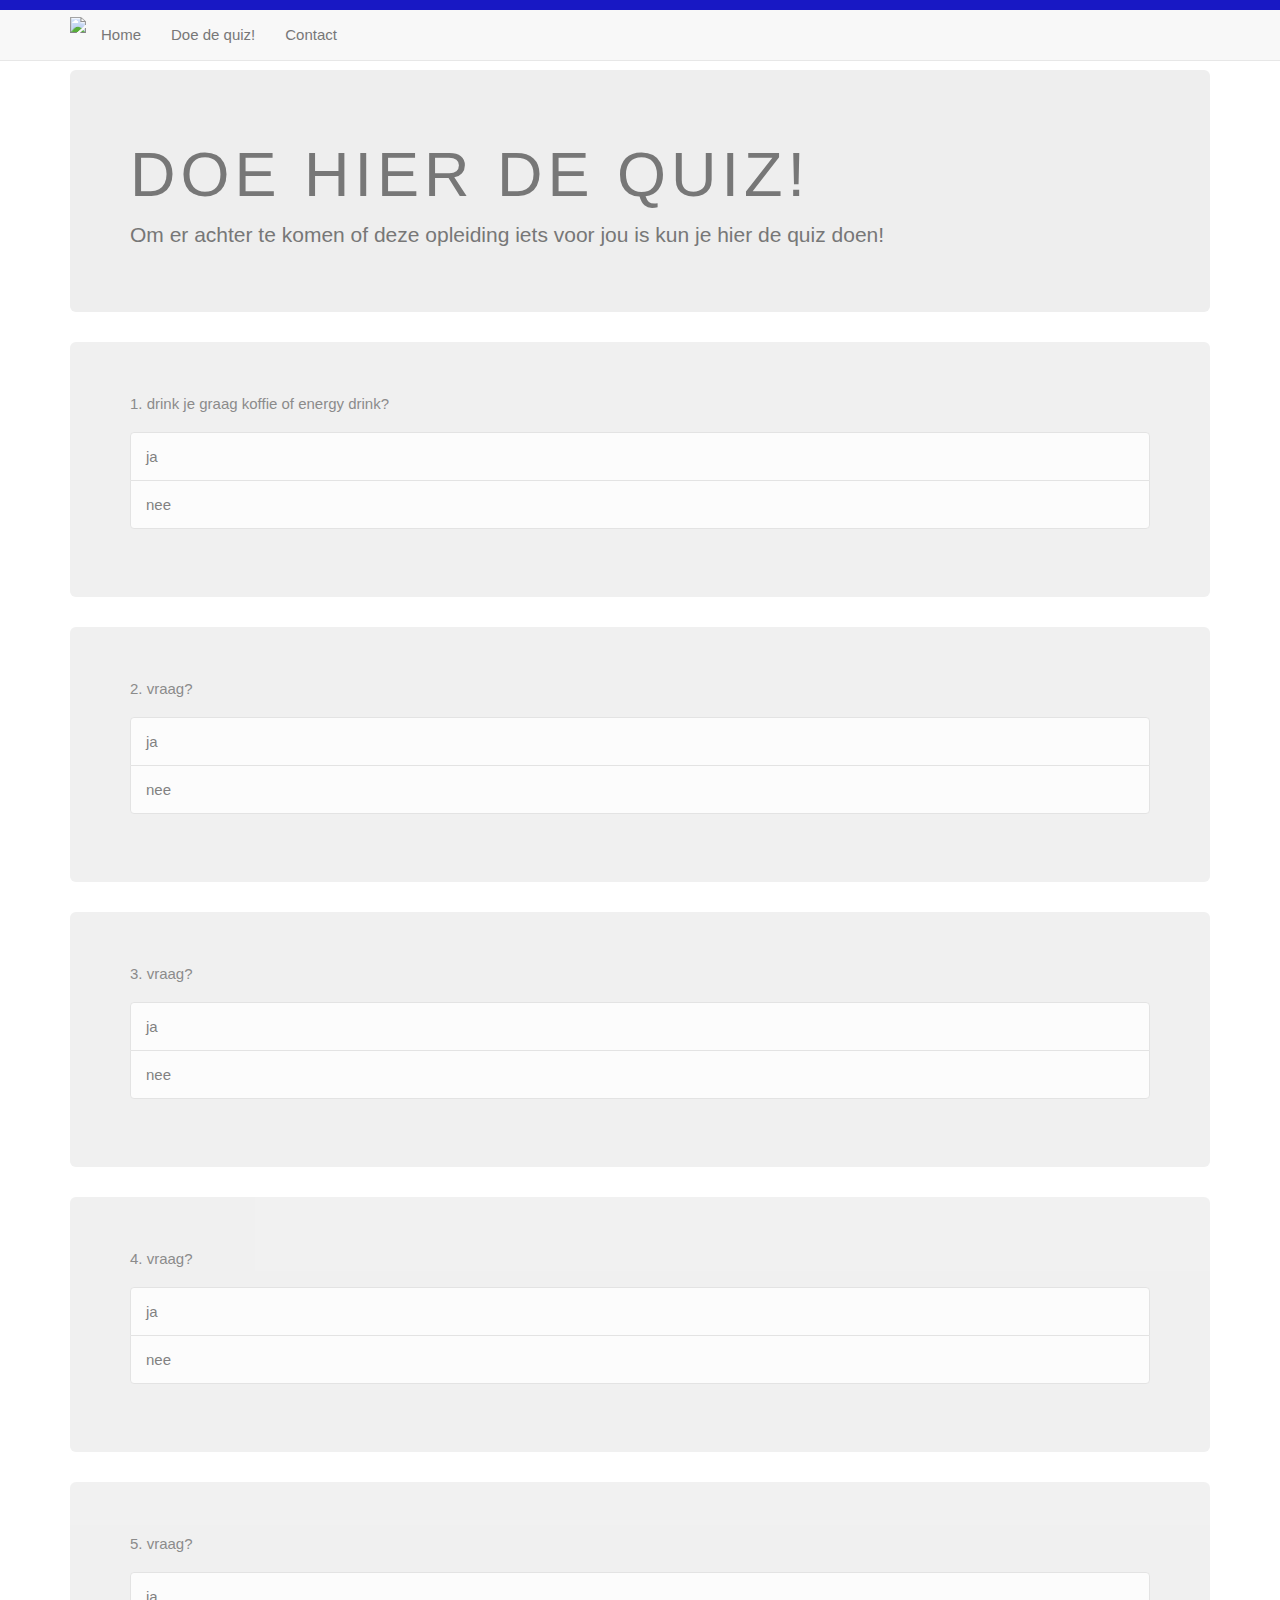
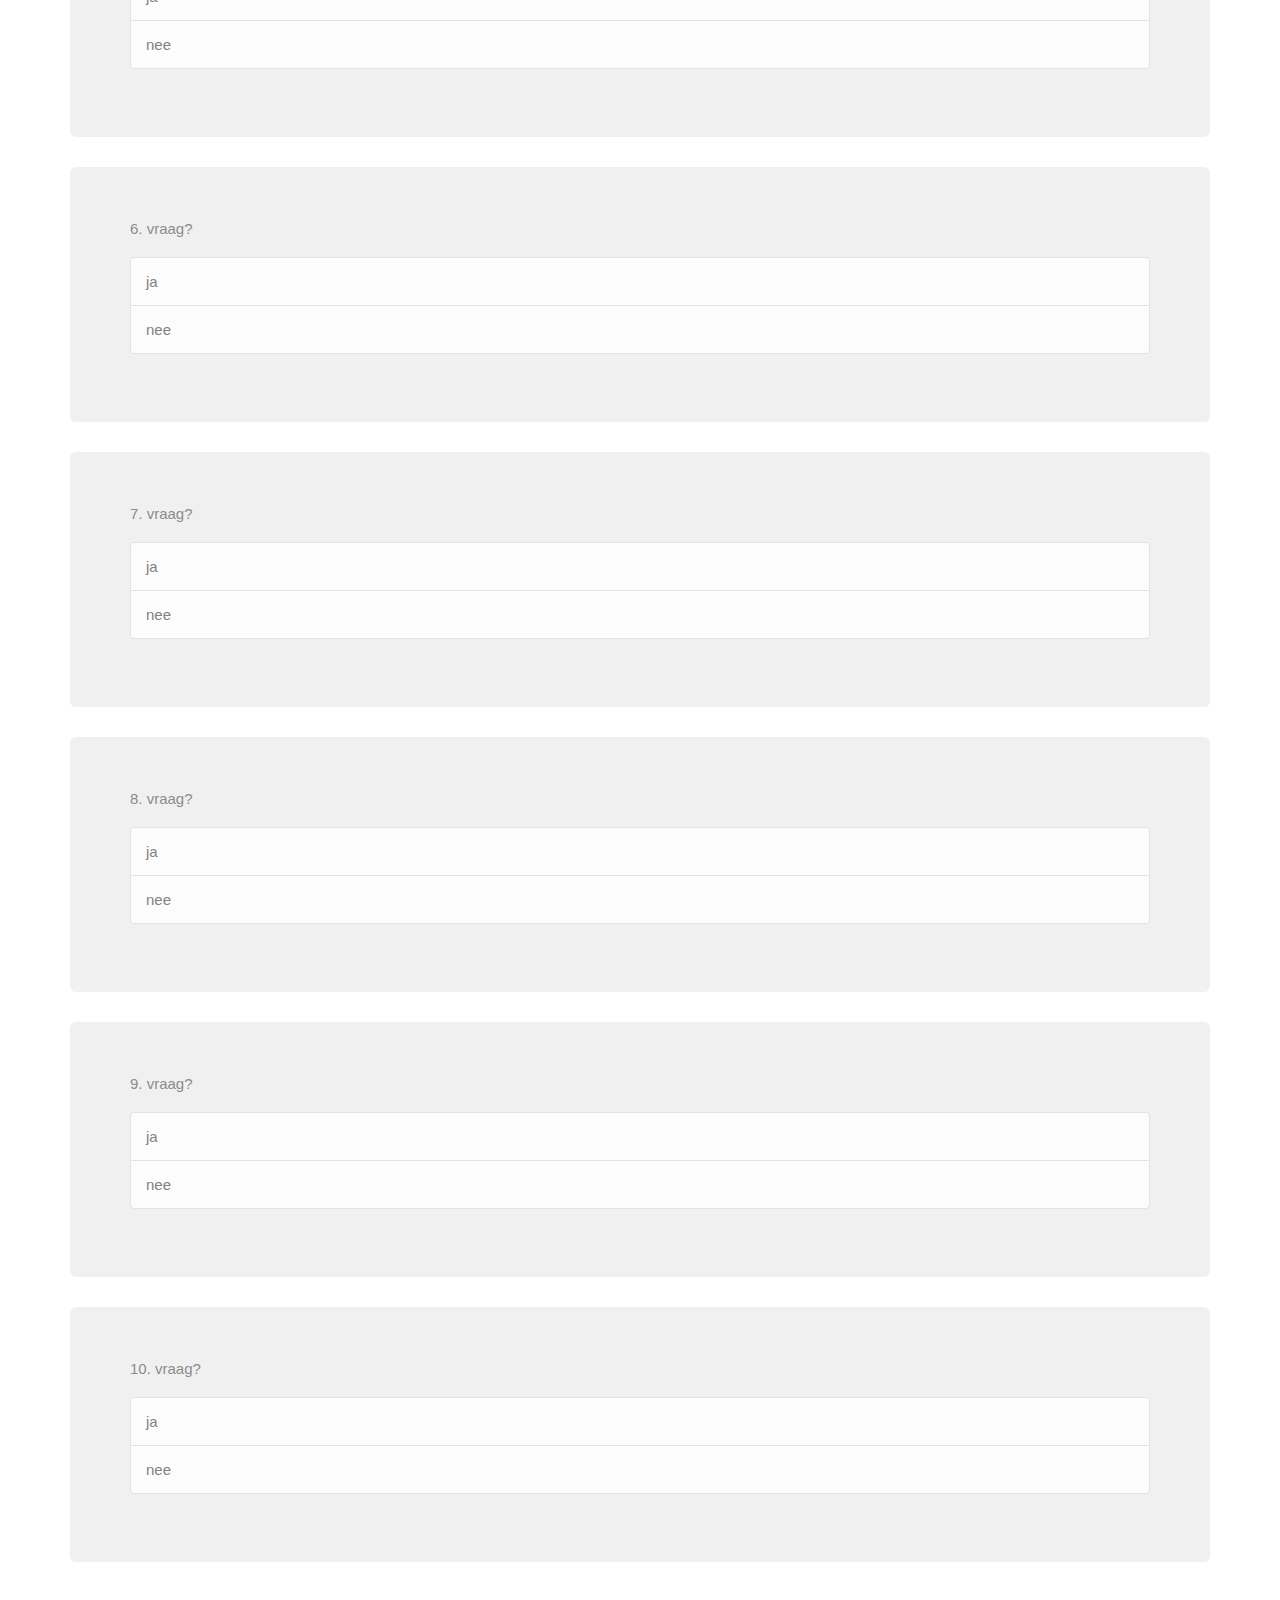
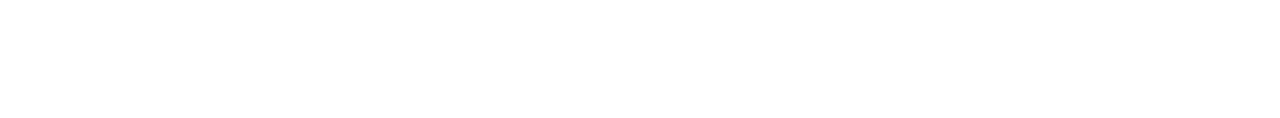
==== commit 8246cc2d: "Fized quiz page head" ====
--- a/quiz.html
+++ b/quiz.html
@@ -2,9 +2,7 @@
 <html lang="en">
 <head>
     <meta charset="UTF-8">
-    <title>quiz</title>
-    <meta charset="UTF-8">
-    <title>StudieDesign</title>
+    <title>Quiz</title>
     <link rel="shortcut icon" href="assets/images/favicon.ico" type="favicon/ico"/>
     <!-- Latest compiled and minified CSS -->
     <link rel="stylesheet" href="https://maxcdn.bootstrapcdn.com/bootstrap/3.3.7/css/bootstrap.min.css">
@@ -26,7 +24,7 @@
                 <span class="icon-bar"></span>
                 <span class="icon-bar"></span>
             </button>
-            <a href="#"><img id="logo" src="assets/images/avans_logo.jpg"></a>
+            <a href="index.html"><img id="logo" src="assets/images/avans_logo.jpg"></a>
         </div>
         <div id="navbar" class="navbar-collapse collapse" aria-expanded="false" style="height: 1px;">
             <ul class="nav navbar-nav">
--- a/layout/MyCSS.css
+++ b/layout/MyCSS.css
@@ -1,4 +1,65 @@
 /* Mobile first*/
+@media only screen and (max-width: 600px) {
+    #logo {
+        left: 50%;
+        position: relative;
+        transform: translateX(-50%);
+    }
+}
+
+
+/*rule for medium sized screens*/
+@media only screen and (min-width: 600px) and (max-width: 768px){
+    #logo {
+        left: 50%;
+        position: relative;
+        transform: translateX(-50%);
+    }
+}
+
+/* rule for bigger screens*/
+@media only screen and (min-width: 768px) {
+
+}
+
+/*Specific media query for the bootstrap navbar */
+@media (max-width: 991px) {
+    .navbar-header {
+        float: none;
+    }
+    .navbar-left,.navbar-right {
+        float: none !important;
+    }
+    .navbar-toggle {
+        display: block;
+    }
+    .navbar-collapse {
+        border-top: 1px solid transparent;
+        box-shadow: inset 0 1px 0 rgba(255,255,255,0.1);
+    }
+    .navbar-fixed-top {
+        top: 0;
+        border-width: 0 0 1px;
+    }
+    .navbar-collapse.collapse {
+        display: none!important;
+    }
+    .navbar-nav {
+        float: none!important;
+        margin-top: 7.5px;
+    }
+    .navbar-nav>li {
+        float: none;
+    }
+    .navbar-nav>li>a {
+        padding-top: 10px;
+        padding-bottom: 10px;
+    }
+    .collapse.in{
+        display:block !important;
+    }
+}
+
 body {
     padding-top: 70px;
     background-image: url(../assets/images/10888.jpg);
@@ -8,24 +69,8 @@
     background-size: cover;
     font: 400 15px/1.8 "Lato", sans-serif;
     color: #777;
-
 }
 
-/*rule for medium sized screens*/
-@media only screen and (min-width: 400px) {
-    #logo {
-        width: 32%;
-        height: auto;
-    }
-}
-
-/* rule for bigger screens*/
-@media only screen and (min-width: 1190px) {
-    #logo {
-        width: 32%;
-        height: auto;
-    }
-}
 
 h1, h2 {
     letter-spacing: 5px;
@@ -35,7 +80,6 @@
 }
 
 #fullpage p {
-    font-family: 'Roboto', sans-serif;
     bottom: 20px;
     color: white;
     margin: 0;
@@ -51,18 +95,18 @@
 }
 
 #logo {
-    width: 32%;
+    width: 45px;
     height: auto;
 }
 
 .carousel {
     padding-top: 20px;
+    width: 100%;
 }
 
-.section {
+#fullpage {
     background-color: #000;
     opacity: 0.65;
-    width: 100%;
 }
 
 .period {
@@ -78,8 +122,19 @@
     bottom: 0;
     left: 0;
     padding: 1rem;
-    background-color: #efefef;
-    opacity: 1;
     text-align: center;
 }
 
+#quizQuestions .jumbotron, .list-group {
+    opacity: 0.85;
+}
+
+#quizQuestions p {
+    font: 400 15px/1.8 "Lato", sans-serif;
+}
+
+
+
+#finalScores{
+    visibility: hidden;
+}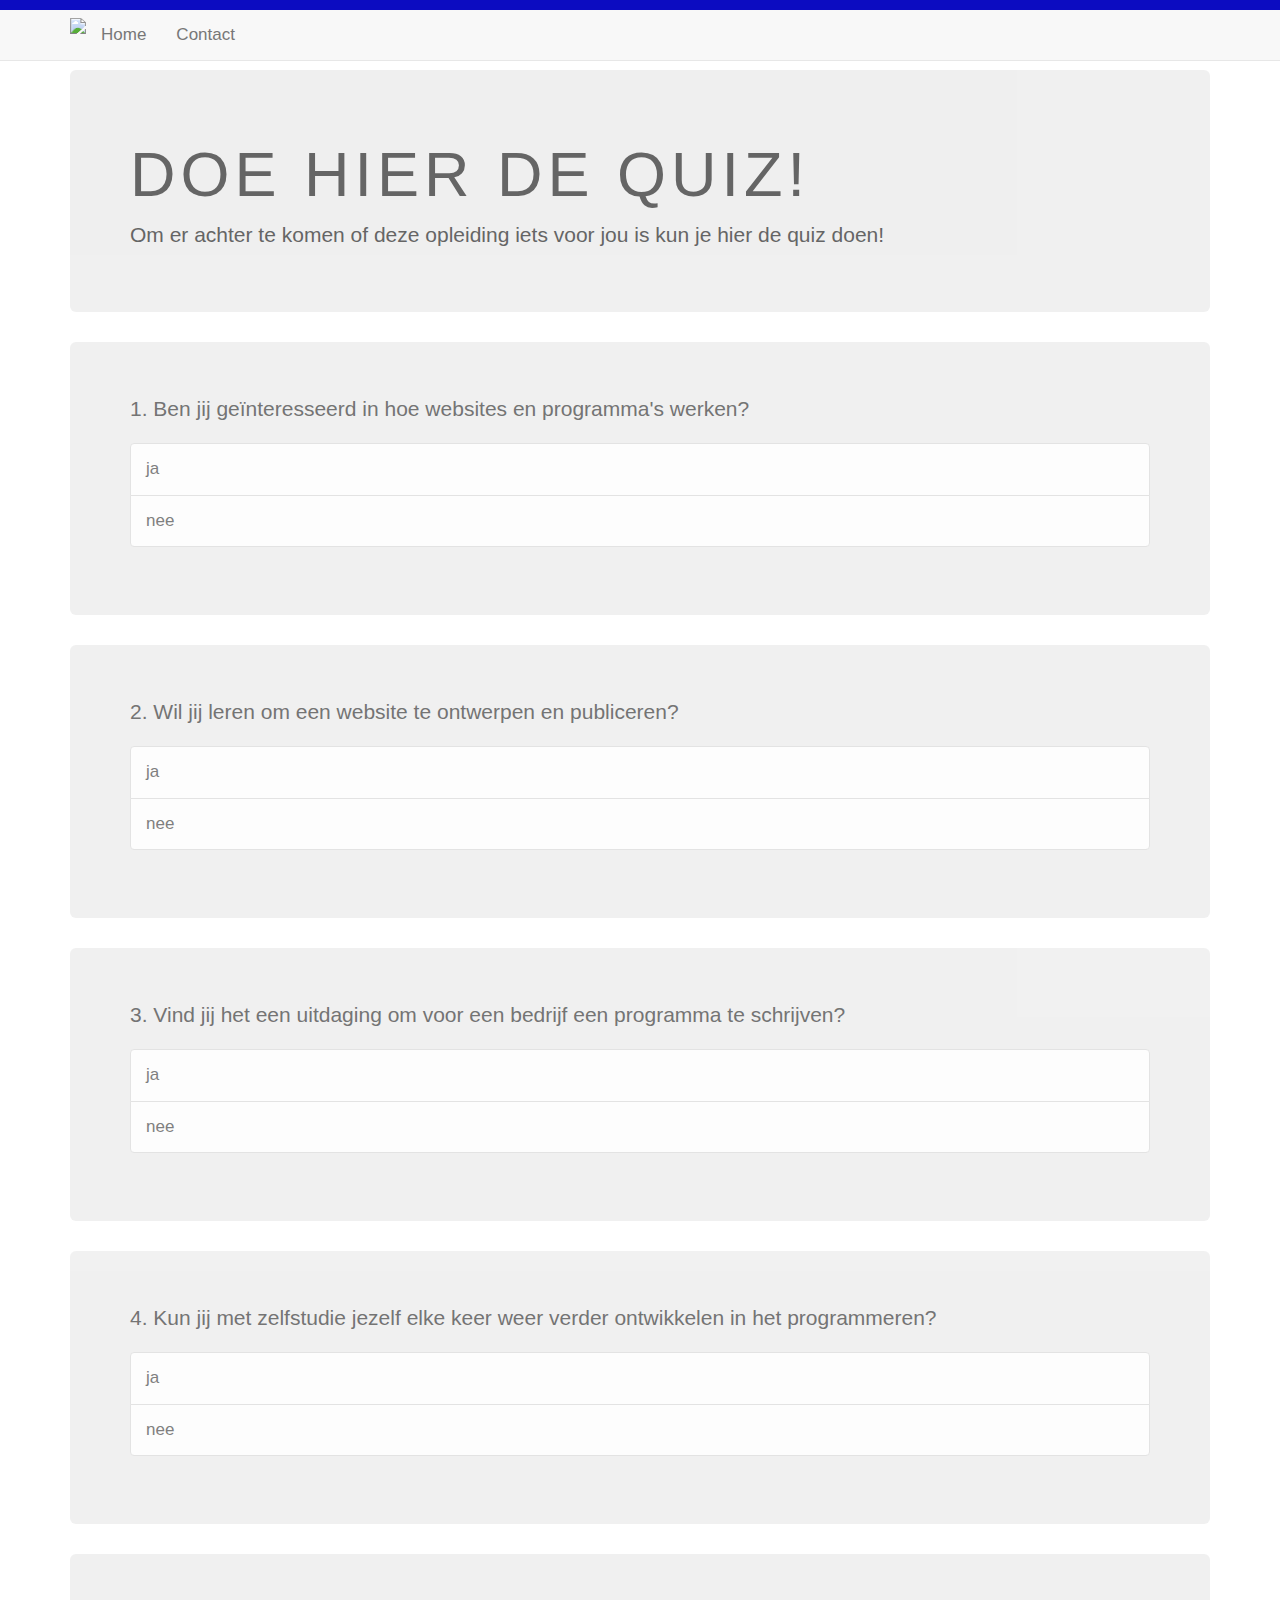
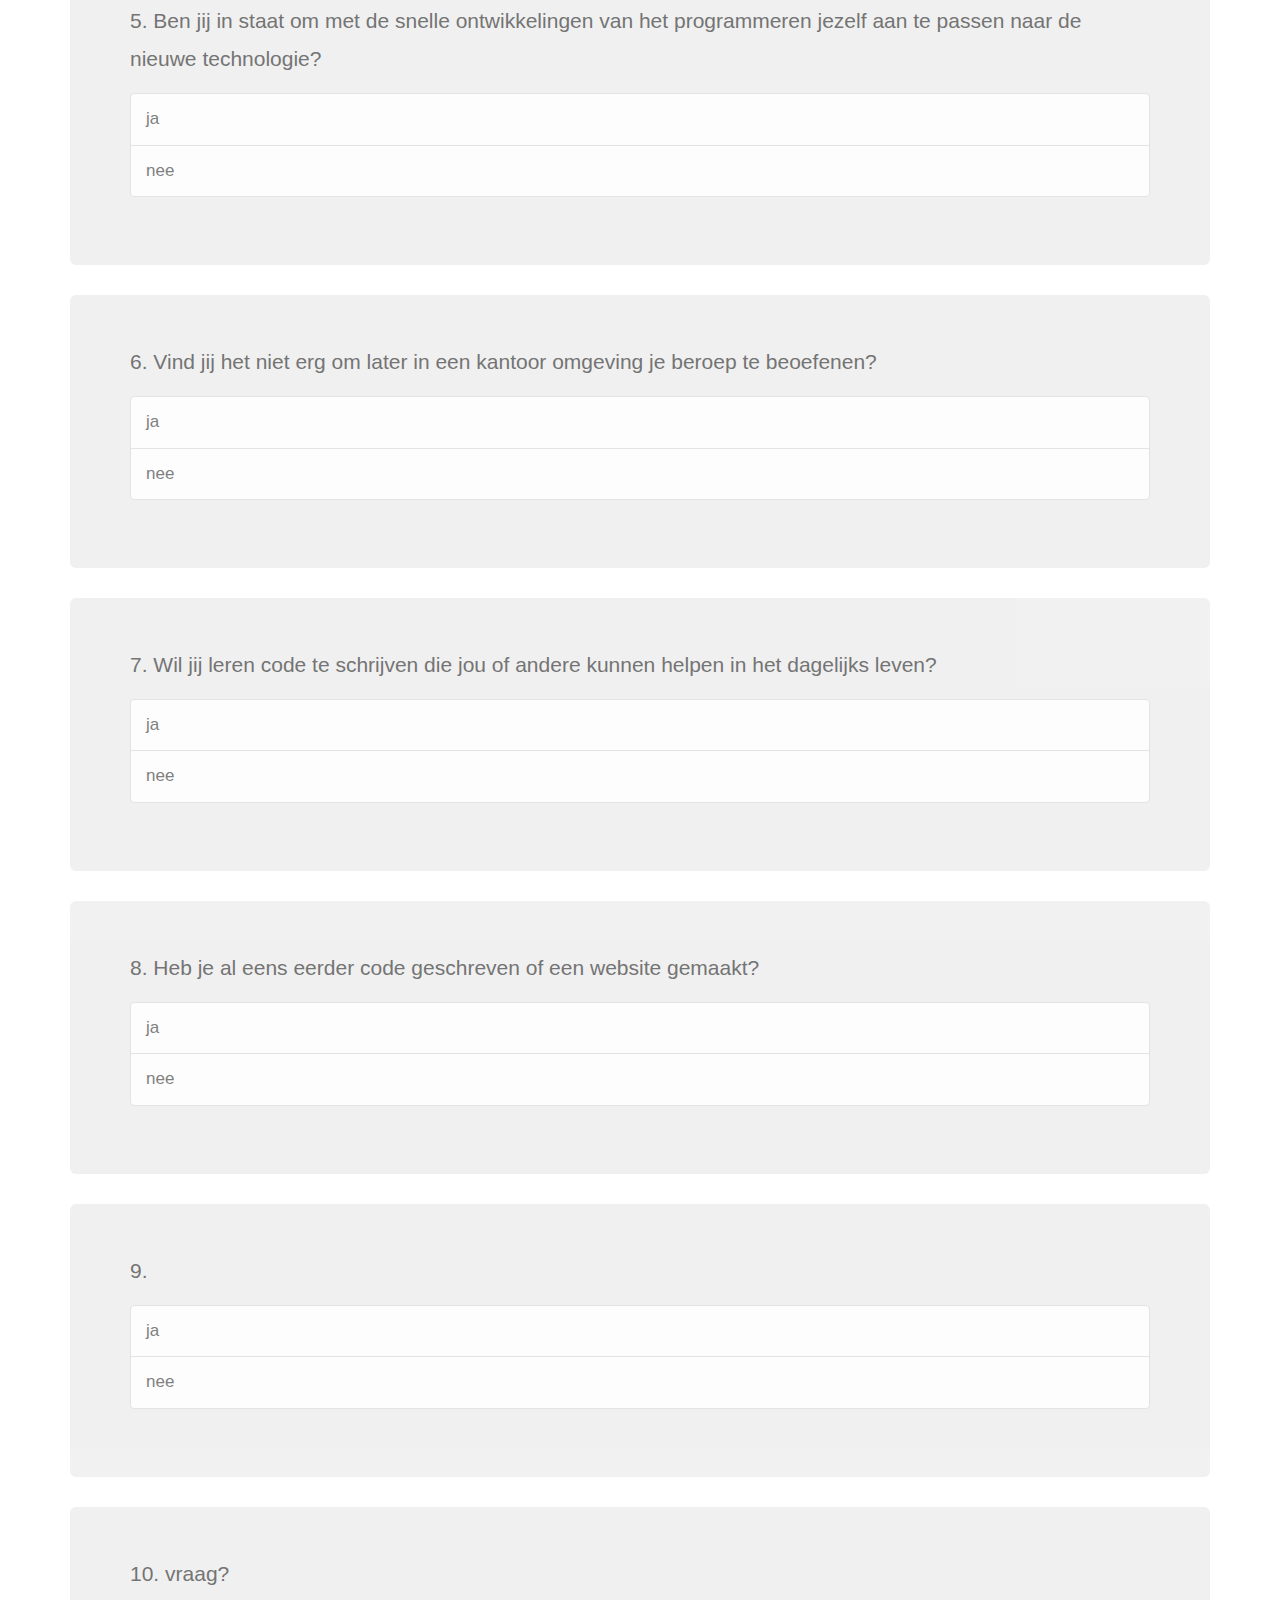
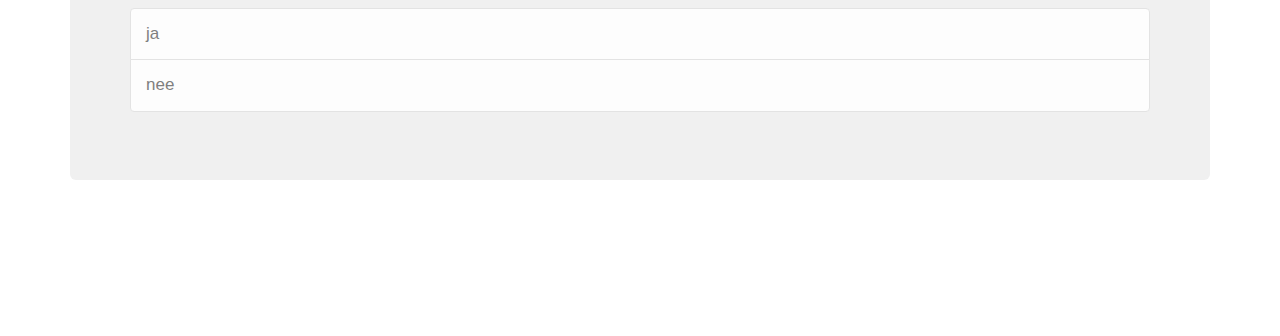
==== commit f9b8ed2e: "added questions" ====
--- a/quiz.html
+++ b/quiz.html
@@ -10,6 +10,7 @@
     <script src="https://ajax.googleapis.com/ajax/libs/jquery/3.2.1/jquery.min.js"></script>
     <!-- Latest compiled JavaScript -->
     <script src="https://maxcdn.bootstrapcdn.com/bootstrap/3.3.7/js/bootstrap.min.js"></script>
+    <!-- Own CSS -->
     <link rel="stylesheet" type="text/css" href="layout/MyCSS.css"/>
 </head>
 <body>
@@ -29,8 +30,7 @@
         <div id="navbar" class="navbar-collapse collapse" aria-expanded="false" style="height: 1px;">
             <ul class="nav navbar-nav">
                 <li><a href="index.html">Home</a></li>
-                <li><a href="quiz.html">Doe de quiz!</a></li>
-                <li><a href="http://www.avans.nl/over-avans/contact-en-locaties" target="_blank">Contact</a></li>
+                <li><a href="contact.html">Contact</a></li>
             </ul>
         </div><!--/.nav-collapse -->
     </div>
@@ -42,7 +42,7 @@
     </div>
     <div id="quizQuestions">
         <div id="question1" class="jumbotron question">
-            <p>1. drink je graag koffie of energy drink?</p>
+            <p>1. Ben jij geïnteresseerd in hoe websites en programma's werken? </p>
             <div class="list-group ">
                 <a id="q1a1" data-attr="off" onclick="makeActive(1, 1)" class="list-group-item list-group-item-action">ja</a>
                 <a id="q1a2" data-attr="off" onclick="makeActive(1, 2)"
@@ -50,56 +50,56 @@
             </div>
         </div>
         <div id="question2" class="jumbotron question">
-            <p>2. vraag?</p>
+            <p>2. Wil jij leren om een website te ontwerpen en publiceren?</p>
             <div class="list-group ">
                 <a id="q2a1" data-attr="off" onclick="makeActive(2, 1)" class="list-group-item list-group-item-action">ja</a>
                 <a id="q2a2" data-attr="off" onclick="makeActive(2, 2)" class="list-group-item list-group-item-action">nee</a>
             </div>
         </div>
         <div id="question3" class="jumbotron question">
-            <p>3. vraag?</p>
+            <p>3. Vind jij het een uitdaging om voor een bedrijf een programma te schrijven?</p>
             <div class="list-group ">
                 <a id="q3a1" data-attr="off" onclick="makeActive(3, 1)" class="list-group-item list-group-item-action">ja</a>
                 <a id="q3a2" data-attr="off" onclick="makeActive(3, 2)" class="list-group-item list-group-item-action">nee</a>
             </div>
         </div>
         <div id="question4" class="jumbotron question">
-            <p>4. vraag?</p>
+            <p>4. Kun jij met zelfstudie jezelf elke keer weer verder ontwikkelen in het programmeren?</p>
             <div class="list-group ">
                 <a id="q4a1" data-attr="off" onclick="makeActive(4, 1)" class="list-group-item list-group-item-action">ja</a>
                 <a id="q4a2" data-attr="off" onclick="makeActive(4, 2)" class="list-group-item list-group-item-action">nee</a>
             </div>
         </div>
         <div id="question5" class="jumbotron question">
-            <p>5. vraag?</p>
+            <p>5. Ben jij in staat om met de snelle ontwikkelingen van het programmeren jezelf aan te passen naar de nieuwe technologie?</p>
             <div class="list-group">
                 <a id="q5a1" data-attr="off" onclick="makeActive(5, 1)" class="list-group-item list-group-item-action">ja</a>
                 <a id="q5a2" data-attr="off" onclick="makeActive(5, 2)" class="list-group-item list-group-item-action">nee</a>
             </div>
         </div>
         <div id="question6" class="jumbotron question">
-            <p>6. vraag?</p>
+            <p>6. Vind jij het niet erg om later in een kantoor omgeving je beroep te beoefenen?</p>
             <div class="list-group">
                 <a id="q6a1" data-attr="off" onclick="makeActive(6, 1)" class="list-group-item list-group-item-action">ja</a>
                 <a id="q6a2" data-attr="off" onclick="makeActive(6, 2)" class="list-group-item list-group-item-action">nee</a>
             </div>
         </div>
         <div id="question7" class="jumbotron question">
-            <p>7. vraag?</p>
+            <p>7. Wil jij leren code te schrijven die jou of andere kunnen helpen in het dagelijks leven?</p>
             <div class="list-group">
                 <a id="q7a1" data-attr="off" onclick="makeActive(7, 1)" class="list-group-item list-group-item-action">ja</a>
                 <a id="q7a2" data-attr="off" onclick="makeActive(7, 2)" class="list-group-item list-group-item-action">nee</a>
             </div>
         </div>
         <div id="question8" class="jumbotron question">
-            <p>8. vraag?</p>
+            <p>8. Heb je al eens eerder code geschreven of een website gemaakt?</p>
             <div class="list-group">
                 <a id="q8a1" data-attr="off" onclick="makeActive(8, 1)" class="list-group-item list-group-item-action">ja</a>
                 <a id="q8a2" data-attr="off" onclick="makeActive(8, 2)" class="list-group-item list-group-item-action">nee</a>
             </div>
         </div>
         <div id="question9" class="jumbotron question">
-            <p>9. vraag?</p>
+            <p>9. </p>
             <div class="list-group">
                 <a id="q9a1" data-attr="off" onclick="makeActive(9, 1)" class="list-group-item list-group-item-action">ja</a>
                 <a id="q9a2" data-attr="off" onclick="makeActive(9, 2)" class="list-group-item list-group-item-action">nee</a>
--- a/layout/MyCSS.css
+++ b/layout/MyCSS.css
@@ -67,8 +67,8 @@
     background-position: center;
     background-repeat: no-repeat;
     background-size: cover;
-    font: 400 15px/1.8 "Lato", sans-serif;
-    color: #777;
+    font: 400 17px/1.8 "Lato", sans-serif;
+    color: #fff;
 }
 
 
@@ -81,7 +81,6 @@
 
 #fullpage p {
     bottom: 20px;
-    color: white;
     margin: 0;
 }
 
@@ -91,7 +90,7 @@
     border-style: solid;
     border-color: #0000bf;
     background-color: #0000bf;
-    opacity: 0.9;
+    opacity: 0.95;
 }
 
 #logo {
@@ -99,42 +98,87 @@
     height: auto;
 }
 
+#header {
+    text-align: center;
+    font: 25px "Lato", sans-serif;
+}
+
 .carousel {
     padding-top: 20px;
     width: 100%;
 }
 
+.carousel-inner > .item > img {
+    border-radius: 8px;
+    max-width: 100%;
+    height: auto;
+    opacity: 1.0 !important;
+}
+
 #fullpage {
     background-color: #000;
-    opacity: 0.65;
+    opacity: 0.7;
 }
 
 .period {
-    background: linear-gradient(to bottom, #3fc1f1 0%, #3186a3 100%);
+    position: absolute;
+    display: block;
+    overflow: auto;
+    height: 1.5em;
+    width: 147px;
+    text-indent: -999em;
+    color: #666666;
+    background: linear-gradient(to bottom, #3186a3 0%, #0000bf 100%);
+}
+
+.period-2 {
+    width: 365px;
+}
+
+.period-altered {
+    width: 297px;
 }
 
 table {
     width: 100%;
 }
 
-#footer {
+#quiz-button {
+    font: 400 20px/1.8 "Lato", sans-serif;
+    color: black;
+    opacity: 0.9;
+}
+
+.footer {
     right: 0;
     bottom: 0;
     left: 0;
     padding: 1rem;
-    text-align: center;
+    text-align: right;
 }
 
-#quizQuestions .jumbotron, .list-group {
-    opacity: 0.85;
+#quizQuestions, .jumbotron, .list-group {
+    opacity: 0.9;
+    color: #555;
 }
-
-#quizQuestions p {
-    font: 400 15px/1.8 "Lato", sans-serif;
-}
-
 
 
 #finalScores{
     visibility: hidden;
-}+}
+
+.contact {
+    text-align: center;
+}
+
+.contact-img {
+    left: 50%;
+    position: relative;
+    transform: translateX(-50%);
+    max-width:190px;
+    height: auto;
+}
+
+.info {
+    font: 22px 'Lato';
+}
